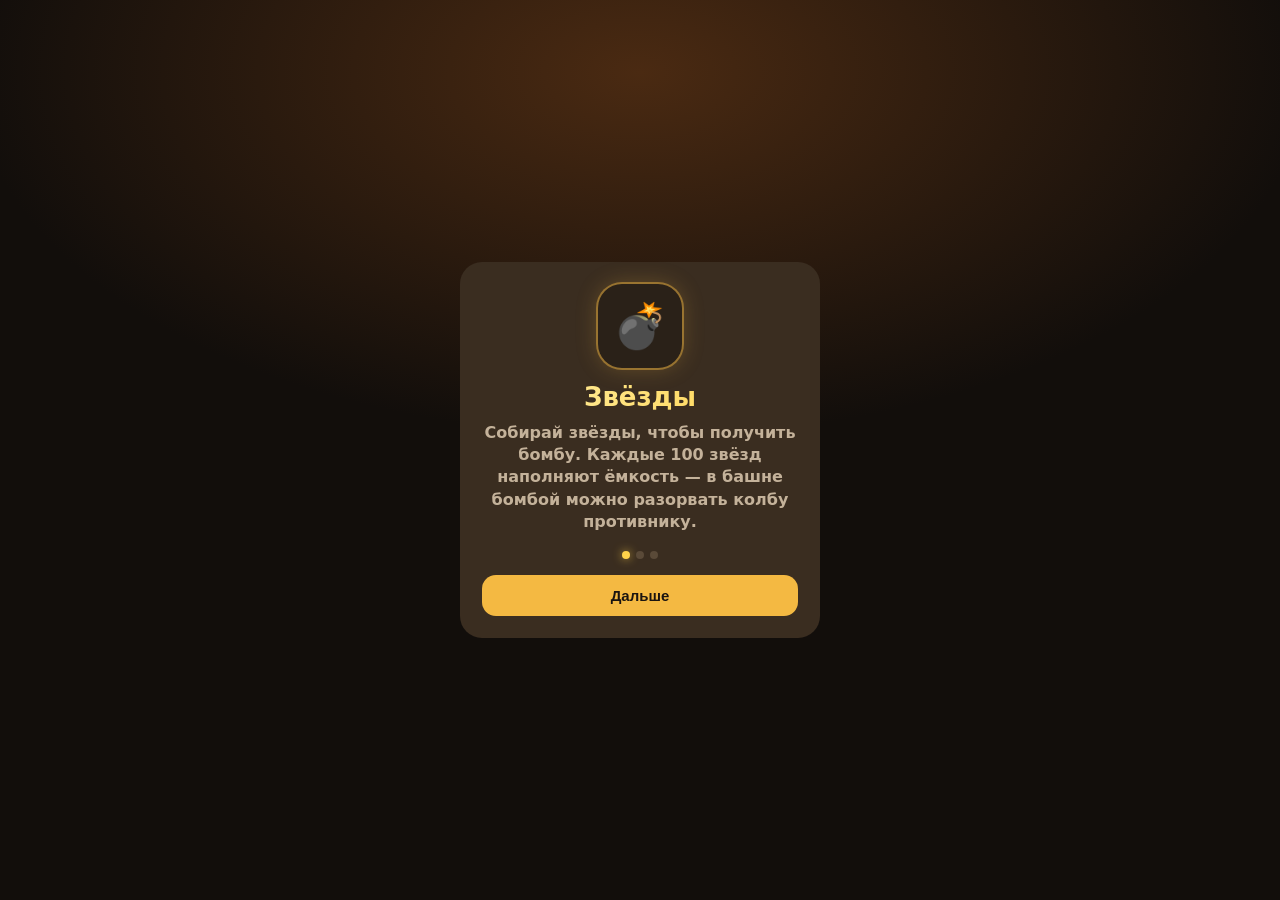
==== 01-sort/index.html @ 25d32cc3 "Spin tasty weekly jackpots on the tower chest. Co-authored-by: Cursor <cursoragent@cursor.com>" ====
<!doctype html>
<html lang="ru">
  <head>
    <meta charset="utf-8" />
    <meta name="viewport" content="width=device-width, initial-scale=1, viewport-fit=cover" />
    <title>Банки</title>
    <meta name="theme-color" content="#120e0b" />
    <meta name="apple-mobile-web-app-capable" content="yes" />
    <link rel="manifest" href="manifest.json" />
    <link rel="icon" href="icon.svg" type="image/svg+xml" />
    <link rel="apple-touch-icon" href="icon-192.png" />
    <link rel="stylesheet" href="style.css?v=64" />
  </head>
  <body class="screen">
    <div class="scene" id="scene" aria-hidden="true">
      <div class="scene-wash"></div>
      <div class="scene-tint"></div>
      <div class="scene-glow" id="scene-glow"></div>
      <div class="scene-caustic"></div>
      <div class="scene-motes" id="motes"></div>
      <div class="scene-shelf"></div>
      <div class="scene-vignette"></div>
    </div>
    <div class="wrap">
      <div class="hud">
        <button class="tower-back" id="tower-back" type="button" aria-label="Назад">
          <svg viewBox="0 0 48 48" aria-hidden="true">
            <path fill="none" stroke="currentColor" stroke-width="3.6" stroke-linecap="round" stroke-linejoin="round" d="M16 16h14a9 9 0 1 1 0 18H20"/>
            <path fill="currentColor" d="M18 9.2 8 16.4 18 23.6z"/>
          </svg>
        </button>
        <button class="burger" id="btn-burger" type="button" aria-label="Меню" aria-expanded="false">
          <span></span><span></span><span></span>
        </button>
        <div class="hud-stats">
          <div class="chip star-bomb" id="chip-bomb" title="Звёзды наполняют бомбу. 100 ★ = 💣">
            <span>💣 <span id="hud-bombs">0</span></span>
            <small>★ <span id="hud-stars">0/100</span></small>
          </div>
          <div class="chip fire" id="chip-fire" title="Заходи каждый день. Огонёк умножает выигрыш">🔥 <span id="hud-streak">0</span><em id="hud-fire-x2" hidden>×2</em></div>
          <div class="chip coin-chip"><img class="coin" src="coin.svg?v=49" alt="" /><span id="hud-coins">0</span></div>
          <div class="chip hint-chip" id="chip-hints">💡 <span id="hud-hints">0</span></div>
          <button class="chip league" id="chip-league" type="button" title="Башня" hidden>
            #<span id="hud-place">—</span>
          </button>
        </div>
        <div class="level" id="level">1</div>
      </div>
      <div class="fly" id="menu-fly" hidden>
        <button type="button" id="fly-menu">На главный</button>
        <button type="button" id="fly-settings">Настройки</button>
        <button type="button" id="fly-shop">Премиум</button>
        <button type="button" id="fly-skins">Скины</button>
      </div>
      <div class="mission">
        <div class="track-row">
          <div class="track">
            <i id="track-fill"></i>
            <div class="track-ticks" aria-hidden="true">
              <span></span><span></span><span></span><span></span><span></span>
              <span></span><span></span><span></span><span></span><span></span>
            </div>
          </div>
          <div class="track-chest" id="track-chest" aria-hidden="true"><img class="chest-pic" src="chest.svg?v=49" alt="" /></div>
        </div>
        <div class="track-label" id="track-label">0 / 100</div>
        <div class="chapter" id="chapter" hidden></div>
        <div class="goal" id="goal" hidden></div>
        <div class="duel" id="duel" hidden>
          <div class="duel-side you">
            <span class="face" id="duel-you-face">Я</span>
            <span>Ты</span>
          </div>
          <div class="duel-mid">
            <b>VS</b>
            <small id="duel-floor">этаж</small>
          </div>
          <div class="duel-side them">
            <span class="face" id="duel-them-face">?</span>
            <b id="duel-name">Соперник</b>
            <small id="duel-meta"></small>
          </div>
        </div>
        <div class="hunt" id="hunt"></div>
        <div class="hinder" id="hinder"></div>
      </div>
      <div class="play-row">
        <div class="board" id="board"></div>
      </div>
      <div class="fx" id="fx"></div>
      <div class="bar">
        <button class="act" id="undo" type="button">Отмена</button>
        <button class="act" id="hint" type="button">Подсказка</button>
        <button class="act" id="restart" type="button">Заново</button>
      </div>
      <button class="skin-btn" id="skin" type="button">Скин банки</button>
      <a class="more" id="more" href="../index.html">Ещё игры — пилот студии</a>
    </div>
    <div class="overlay screen" id="intro-overlay">
      <div class="card intro-card">
        <div class="intro-ico pop" id="intro-ico" aria-hidden="true">💣</div>
        <h2 class="intro-title" id="intro-title">Звёзды</h2>
        <p class="intro-text" id="intro-text">Собирай звёзды, чтобы получить бомбу.</p>
        <div class="intro-dots" id="intro-dots"></div>
        <button class="act primary intro-next" id="intro-next" type="button">Дальше</button>
      </div>
    </div>
    <div class="overlay show home screen" id="boot">
      <div class="home-screen">
        <div class="home-art" aria-hidden="true">
          <span class="home-stream"></span>
          <span class="home-jar j1"><i></i><i></i><i></i><i></i></span>
          <span class="home-jar j2"><i></i><i></i><i></i></span>
          <span class="home-jar j3"><i></i><i></i><i></i><i></i></span>
        </div>
        <h1 class="home-title">Банки</h1>
        <p class="home-tag">Перелей цвет. Не оставь себя без хода.</p>
        <button class="home-tile play" id="boot-play" type="button">
          <b>Играть</b>
          <span class="play-level" id="home-play-level">ур. 1</span>
        </button>
        <button class="home-tile tower locked" id="boot-tower" type="button">
          <span class="tower-face">
            <span class="tower-main">
              <span class="tower-copy">
                <b class="tower-name">Башня</b>
                <small class="tower-call" id="home-tower-meta">Попробуй удержать первое место</small>
              </span>
              <span class="home-tower-stage">
                <span class="home-tower-prize">
                  <span class="tower-chest" aria-hidden="true"><img class="chest-pic" src="chest.svg?v=49" alt="" /></span>
                  <em class="tower-clock-hot" id="home-tower-clock">до приза</em>
                </span>
              </span>
            </span>
            <span class="tower-lock-layer" aria-hidden="true">
              <span class="tower-lock" id="home-tower-lock">🔒</span>
            </span>
          </span>
          <img class="coin-heap-pic" src="coins-heap.svg?v=49" alt="" />
        </button>
        <div class="home-row">
          <button class="home-mini premium" id="boot-shop" type="button">
            <b>Наборы</b>
            <small>Монеты и бомбы</small>
          </button>
          <button class="home-gear" id="boot-settings" type="button" aria-label="Настройки">
            <svg viewBox="0 0 48 48" aria-hidden="true">
              <path fill="currentColor" d="M19 4h10l1.6 6.2a14 14 0 0 1 4.6 2.6L41 10l5 8-5.2 3.4a14 14 0 0 1 0 5.2L46 30l-5 8-5.8-2.8a14 14 0 0 1-4.6 2.6L29 44H19l-1.6-6.2a14 14 0 0 1-4.6-2.6L7 38l-5-8 5.2-3.4a14 14 0 0 1 0-5.2L2 18l5-8 5.8 2.8a14 14 0 0 1 4.6-2.6zm5 12a8 8 0 1 0 0 16 8 8 0 0 0 0-16z"/>
            </svg>
          </button>
        </div>
      </div>
    </div>
    <div class="overlay" id="settings-overlay">
      <div class="card league-card">
        <h2>Настройки</h2>
        <p class="league-lead" id="set-lead">Как тебе удобнее играть.</p>
        <div class="set-list">
          <button class="set-row" id="set-sound" type="button">
            <span>
              <b>Звук</b>
              <small>Капли и победа</small>
            </span>
            <em id="set-sound-val">Вкл</em>
          </button>
          <button class="set-row" id="set-vibe" type="button">
            <span>
              <b>Вибрация</b>
              <small>Отдача в руке</small>
            </span>
            <em id="set-vibe-val">Вкл</em>
          </button>
          <button class="set-row" id="set-juice" type="button">
            <span>
              <b>Эффекты</b>
              <small>Брызги и вспышки. Выключи, если тормозит</small>
            </span>
            <em id="set-juice-val">Вкл</em>
          </button>
          <button class="set-row" id="set-hint" type="button">
            <span>
              <b>Подсказка на старте</b>
              <small>Первая банка чуть подпрыгнет</small>
            </span>
            <em id="set-hint-val">Вкл</em>
          </button>
          <button class="set-row" id="set-skin" type="button">
            <span>
              <b>Скин банок</b>
              <small id="set-skin-name">Стекло</small>
            </span>
            <em>Каталог</em>
          </button>
          <button class="set-row danger" id="set-reset" type="button">
            <span>
              <b>Сбросить прогресс</b>
              <small>Уровни, монеты, скины — сначала</small>
            </span>
            <em id="set-reset-val">Стереть</em>
          </button>
        </div>
        <div class="card-actions">
          <button class="act primary" id="set-play" type="button">Играть</button>
          <button class="act ghost" id="set-close" type="button">К игре</button>
        </div>
      </div>
    </div>
    <div class="overlay" id="overlay">
      <div class="win-fx" id="win-fx" aria-hidden="true"></div>
      <div class="card">
        <h2 id="win-title">Собрал</h2>
        <div class="win-stars" id="win-stars">
          <span>★</span><span>★</span><span>★</span>
        </div>
        <p id="win-text">Дальше больше цветов и длиннее ходы.</p>
        <div class="win-cash" id="win-cash">
          <img class="coin" src="coin.svg?v=49" alt="" />
          <b id="win-cash-num">0</b>
        </div>
        <p class="reward" id="win-reward" hidden></p>
        <div class="card-actions">
          <button class="act primary" id="next" type="button">Дальше</button>
          <button class="act" id="win-double" type="button">Ролик — удвоить</button>
          <button class="act" id="win-share" type="button">Показать</button>
        </div>
      </div>
    </div>
    <div class="overlay" id="fail-overlay">
      <div class="card fail-card">
        <h2 id="fail-title">Почти</h2>
        <p id="fail-text">Сам долил до тупика. Ещё ход — и собрал бы.</p>
        <p class="fail-risk" id="fail-risk"></p>
        <div class="card-actions">
          <button class="act primary" id="fail-undo" type="button">Отменить ход</button>
          <button class="act" id="fail-jar" type="button">Ещё банка</button>
          <button class="act" id="fail-keep" type="button">Заново, серия жива</button>
          <button class="act ghost" id="fail-give" type="button">Сдаться — серия сгорит</button>
        </div>
      </div>
    </div>
    <div class="overlay" id="lock-overlay">
      <div class="card">
        <h2 id="lock-title">Закрытая банка</h2>
        <p id="lock-text">Пустое место. Откроешь — будет куда лить, когда тесно.</p>
        <div class="card-actions">
          <button class="act primary with-coin" id="lock-coins" type="button">Открыть</button>
          <button class="act" id="lock-charge" type="button">Своя колба</button>
          <button class="act" id="lock-ad" type="button">Ролик — открыть</button>
          <button class="act ghost" id="lock-close" type="button">Пока нет</button>
        </div>
      </div>
    </div>
    <div class="pass-toast" id="pass-toast" aria-live="polite"></div>
    <div class="overlay" id="league-overlay">
      <div class="card league-card">
        <h2>Лига недели</h2>
        <p class="league-lead" id="league-lead">Одни и те же соперники до понедельника. Не онлайн-чат.</p>
        <div class="league-list" id="league-list"></div>
        <div class="card-actions">
          <button class="act primary" id="league-tower" type="button">Башня</button>
          <button class="act" id="league-shop" type="button">Магазин монет</button>
          <button class="act" id="league-race" type="button">Забег</button>
          <button class="act" id="league-close" type="button">Закрыть</button>
        </div>
      </div>
    </div>
    <div class="overlay screen" id="map-overlay">
      <div class="map-panel">
        <p class="map-lead" id="map-lead">Собирай монеты и звёзды для главного сундука в башне тут</p>
        <div class="map-grid" id="map-grid"></div>
        <button class="act primary map-start" id="map-continue" type="button">Начать</button>
      </div>
    </div>
    <div class="overlay screen" id="pass-overlay">
      <div class="card lock-gate">
        <div class="lock-gate-ico" aria-hidden="true">🔒</div>
        <h2 class="lock-gate-title">Башня на замке</h2>
        <p class="lock-gate-call">Сундук недели только для тех, кто накопил на вход</p>
        <div class="lock-gate-wallet">
          <span>В кошельке</span>
          <b id="pass-have"></b>
        </div>
        <p class="lock-gate-need">Вход — 1000 монет</p>
        <p class="lock-gate-miss" id="pass-miss">Не хватает монет</p>
        <div class="card-actions lock-gate-actions">
          <button class="act primary with-coin" id="pass-buy" type="button" hidden>Купить пропуск</button>
          <button class="act" id="pass-shop" type="button" hidden>В магазин</button>
          <button class="act ghost lock-gate-back" id="pass-back" type="button">Назад</button>
        </div>
      </div>
    </div>
    <div class="overlay screen" id="tower-overlay">
      <div class="tower-stage">
        <div class="tower-prize">
          <span class="tower-chest" aria-hidden="true"><img class="chest-pic big" src="chest.svg?v=49" alt="" /></span>
          <p class="prize-kicker">В сундуке недели</p>
          <div class="prize-reel" id="prize-reel">
            <div class="prize-slide" id="prize-slide"></div>
          </div>
          <em id="tower-clock">3д</em>
        </div>
        <div class="tower-podium" id="tower-podium"></div>
        <p class="tower-score" id="tower-score">Твои очки: 0</p>
        <div class="league-list" id="tower-list"></div>
        <div class="tower-bar">
          <button class="act primary" id="tower-play" type="button">Играть</button>
        </div>
      </div>
    </div>
    <div class="tower-hit-fx" id="tower-hit-fx" aria-hidden="true"></div>
    <div class="tower-tip" id="tower-tip">
      <div class="tower-tip-catch"></div>
      <div class="tower-tip-spot" id="tower-tip-spot"></div>
      <div class="tower-tip-arrow up" id="tower-tip-arrow"></div>
      <div class="tower-tip-card" id="tower-tip-card">
        <p id="tower-tip-text"></p>
        <button class="act primary" id="tower-tip-next" type="button">Дальше</button>
      </div>
    </div>
    <div class="overlay" id="shop-overlay">
      <div class="card league-card">
        <h2>Магазин монет</h2>
        <p class="league-lead" id="shop-lead">Трать на колбы и на помеху другим. Ролик — только если сам включил.</p>
        <div class="shop-list">
          <div class="shop-row pack-jump">
            <div>
              <b>Наборы за гривны</b>
              <span>Монеты, бомбы и жирный огонёк</span>
            </div>
            <button class="act primary" id="shop-packs" type="button">Витрина</button>
          </div>
          <div class="shop-row">
            <div>
              <b>Скины банок</b>
              <span>20 видов. Премиум — за монеты</span>
            </div>
            <button class="act" id="shop-skins" type="button">Каталог</button>
          </div>
          <div class="shop-row">
            <div>
              <b>Запасная колба</b>
              <span>Откроет закрытую банку без цены уровня</span>
            </div>
            <button class="act with-coin" id="shop-flask" type="button"></button>
          </div>
          <div class="shop-row">
            <div>
              <b>Печать на колбу</b>
              <span>Обычные монеты. Остановит рост очков</span>
            </div>
            <button class="act with-coin" id="shop-seal" type="button"></button>
          </div>
          <div class="shop-row">
            <div>
              <b>Пачка отмен</b>
              <span>Две отмены в карман</span>
            </div>
            <button class="act with-coin" id="shop-undo" type="button"></button>
          </div>
          <div class="shop-row">
            <div>
              <b>Ролик — монеты</b>
              <span class="with-coin" id="shop-ad-meta"></span>
            </div>
            <button class="act" id="shop-ad" type="button">Смотреть</button>
          </div>
        </div>
        <div class="card-actions">
          <button class="act ghost" id="shop-close" type="button">Закрыть</button>
        </div>
      </div>
    </div>
    <button class="pack-ad" id="pack-ad" type="button" aria-label="Наборы">
      <span class="pack-ad-shine"></span>
      <span class="pack-ad-ico" id="pack-ad-ico" aria-hidden="true">💰</span>
      <em id="pack-ad-price">200₴</em>
    </button>
    <button class="pack-ad tower-ad" id="tower-ad" type="button" aria-label="Башня">
      <span class="pack-ad-shine"></span>
      <span class="pack-ad-ico" aria-hidden="true">🏆</span>
      <em>Башня</em>
    </button>
    <div class="overlay" id="pack-overlay">
      <div class="pack-shop">
        <div class="pack-banner" aria-hidden="true">Наборы</div>
        <div class="pack-grid" id="pack-grid"></div>
        <button class="act ghost" id="pack-close" type="button">Назад</button>
      </div>
    </div>
    <div class="overlay" id="skins-overlay">
      <div class="card league-card skins-card">
        <h2>Скины</h2>
        <p class="league-lead" id="skins-lead">Восемь простых из сундуков. Двенадцать премиум — за монеты.</p>
        <div class="skin-grid" id="skin-grid"></div>
        <div class="card-actions">
          <button class="act ghost" id="skins-close" type="button">Закрыть</button>
        </div>
      </div>
    </div>
    <div class="overlay" id="chest-overlay">
      <div class="chest-fx" id="chest-fx" aria-hidden="true"></div>
      <div class="card chest-card">
        <div class="chest" id="chest-box"><img class="chest-pic big" src="chest.svg?v=49" alt="" /></div>
        <h2>Сундук главы</h2>
        <p id="chest-lead">За десять уровней. Вот что внутри.</p>
        <div class="chest-prize" id="chest-prize">
          <strong id="chest-prize-num">+7</strong>
          <span id="chest-prize-word">подсказок</span>
          <div class="chest-bulbs" id="chest-bulbs"></div>
        </div>
        <div class="loot" id="chest-loot"></div>
        <button class="act primary chest-claim" id="chest-ok" type="button">Забрать</button>
      </div>
    </div>
    <script src="levels.js"></script>
    <script src="pars.js"></script>
    <script src="game.js?v=64"></script>
  </body>
</html>
---- 01-sort/style.css ----
:root {
  --bg: #120e0b;
  --paper: #2a2118;
  --ink: #f6efe4;
  --muted: #c4b29a;
  --accent: #f4b942;
  --glass: rgba(255, 248, 235, 0.12);
  --scene: #c4843a;
  --pour: #f4b942;
}

* {
  box-sizing: border-box;
  -webkit-tap-highlight-color: transparent;
}

html,
body {
  margin: 0;
  min-height: 100%;
  background: var(--bg);
  color: var(--ink);
  font-family: "Segoe UI", system-ui, sans-serif;
}

body {
  display: flex;
  justify-content: center;
  overflow-x: hidden;
}

.scene {
  position: fixed;
  inset: 0;
  z-index: 0;
  pointer-events: none;
  overflow: hidden;
}

.scene-wash {
  position: absolute;
  inset: 0;
  background:
    radial-gradient(100vw 72vh at 50% -12%, #4a2e16 0%, transparent 58%),
    linear-gradient(180deg, #2a1c12 0%, #16100c 38%, #0c0908 100%);
}

.scene-tint {
  position: absolute;
  inset: 0;
  background:
    radial-gradient(80vw 60vh at 50% 8%, var(--scene) 0%, transparent 62%),
    radial-gradient(46vw 34vh at 88% 22%, var(--pour) 0%, transparent 70%);
  opacity: 0.28;
}

.scene-glow {
  position: absolute;
  inset: -10%;
  background: radial-gradient(circle at 50% 42%, var(--pour), transparent 48%);
  opacity: 0.16;
  transition: opacity 0.35s ease, background 0.4s ease;
}

.scene-glow.pulse {
  opacity: 0.7;
  animation: glowKick 0.55s ease;
}

.scene-caustic {
  position: absolute;
  inset: 42% 0 0;
  background:
    radial-gradient(18% 10% at 22% 30%, rgba(255, 220, 160, 0.14), transparent 70%),
    radial-gradient(16% 9% at 58% 44%, rgba(255, 200, 120, 0.1), transparent 70%),
    radial-gradient(20% 11% at 80% 22%, rgba(255, 236, 200, 0.09), transparent 72%);
  opacity: 0.45;
}

.scene-motes {
  position: absolute;
  inset: 0;
}

.mote {
  position: absolute;
  bottom: -8%;
  width: 5px;
  height: 5px;
  border-radius: 50%;
  background: rgba(255, 232, 190, 0.55);
  animation: moteRise linear infinite;
}

.scene-shelf {
  position: absolute;
  left: -8%;
  right: -8%;
  bottom: -2%;
  height: 28vh;
  background:
    linear-gradient(180deg, transparent 0%, rgba(18, 12, 8, 0.15) 18%, #2a1c12 42%, #140e0a 100%);
  box-shadow: inset 0 18px 40px rgba(255, 190, 110, 0.06);
}

.scene-shelf::before {
  content: "";
  position: absolute;
  left: 8%;
  right: 8%;
  top: 22%;
  height: 14px;
  border-radius: 40%;
  background: radial-gradient(ellipse, rgba(0, 0, 0, 0.35), transparent 70%);
}

.scene-vignette {
  position: absolute;
  inset: 0;
  background: radial-gradient(circle at 50% 40%, transparent 42%, rgba(6, 4, 3, 0.55) 100%);
}

body.skin-night .scene-tint {
  opacity: 0.36;
}

body.skin-gold .scene-glow {
  opacity: 0.34;
}

body.skin-mint .scene-tint {
  opacity: 0.32;
}

body.skin-ocean .scene-tint {
  opacity: 0.34;
}

body.skin-void .scene-tint {
  opacity: 0.22;
}

body.skin-lava .scene-glow {
  opacity: 0.3;
}

body.tension .scene-glow {
  opacity: 0.42;
}

body.ember .scene-glow {
  opacity: 0.28;
}

body.ember .chip.fire {
  box-shadow: 0 0 16px rgba(255, 120, 50, 0.45);
}

body.dim .scene-wash {
  opacity: 0.72;
}

body.celebrate .scene-glow {
  opacity: 0.85;
}

.wrap {
  width: min(540px, 100%);
  min-height: 100dvh;
  padding: 8px 10px 18px;
  display: flex;
  flex-direction: column;
  position: relative;
  z-index: 2;
}

.hud {
  display: flex;
  align-items: center;
  flex-wrap: nowrap;
  gap: 6px;
  margin-bottom: 8px;
}

.hud-stats {
  display: flex;
  flex: 1;
  min-width: 0;
  gap: 4px;
}

.tower-back {
  display: none;
  flex: 0 0 36px;
  width: 36px;
  height: 36px;
  border: 0;
  border-radius: 12px;
  background: var(--paper);
  color: var(--ink);
  align-items: center;
  justify-content: center;
  padding: 0;
  cursor: pointer;
}

.tower-back svg {
  width: 22px;
  height: 22px;
}

.tower-back:active {
  transform: scale(0.92);
}

.burger {
  display: none;
  flex: 0 0 36px;
  width: 36px;
  height: 36px;
  border: 0;
  border-radius: 12px;
  background: var(--paper);
  flex-direction: column;
  justify-content: center;
  align-items: center;
  gap: 5px;
  padding: 0;
  cursor: pointer;
}

body.home-open .burger {
  display: flex;
}

.burger span {
  display: block;
  width: 16px;
  height: 2px;
  border-radius: 99px;
  background: var(--ink);
  transition: transform 0.2s ease, opacity 0.2s ease;
}

.burger.open span:nth-child(1) {
  transform: translateY(7px) rotate(45deg);
}

.burger.open span:nth-child(2) {
  opacity: 0;
}

.burger.open span:nth-child(3) {
  transform: translateY(-7px) rotate(-45deg);
}

.fly {
  position: absolute;
  top: 48px;
  left: 10px;
  z-index: 8;
  min-width: 168px;
  background: #2f261c;
  border-radius: 14px;
  padding: 6px;
  box-shadow: 0 16px 32px rgba(0, 0, 0, 0.4);
  display: flex;
  flex-direction: column;
  gap: 4px;
  animation: flyIn 0.18s ease;
}

.fly[hidden] {
  display: none;
}

.fly button {
  border: 0;
  border-radius: 10px;
  background: transparent;
  color: var(--ink);
  font: inherit;
  font-weight: 700;
  text-align: left;
  padding: 10px 12px;
  cursor: pointer;
}

.fly button:active {
  background: var(--glass);
}

@keyframes flyIn {
  from {
    opacity: 0;
    transform: translateY(-6px) scale(0.96);
  }
  to {
    opacity: 1;
    transform: none;
  }
}

.chip {
  flex: 1 1 0;
  background: var(--paper);
  border-radius: 10px;
  padding: 6px 4px;
  font-weight: 700;
  font-size: 12px;
  text-align: center;
  border: 0;
  color: inherit;
  font-family: inherit;
}

.chip.catch {
  animation: starOn 0.28s ease;
  box-shadow: 0 0 14px rgba(255, 210, 74, 0.55);
}

.chip.coin-chip {
  display: flex;
  align-items: center;
  justify-content: center;
  gap: 5px;
  overflow: visible;
  min-width: 52px;
}

.coin {
  position: relative;
  display: inline-block;
  width: 20px;
  height: 20px;
  flex: 0 0 20px;
  vertical-align: -4px;
  object-fit: contain;
}

.chip .coin {
  width: 22px;
  height: 22px;
  flex-basis: 22px;
  animation: coinShine 2.2s ease-in-out infinite;
}

body.quiet .chip .coin {
  animation: none;
}

@keyframes coinShine {
  0%,
  100% {
    filter: brightness(1);
    transform: rotate(-8deg) scale(1);
  }
  50% {
    filter: brightness(1.18);
    transform: rotate(8deg) scale(1.08);
  }
}

.act .coin,
.lock-tag .coin,
.skin-card small .coin {
  width: 16px;
  height: 16px;
  flex-basis: 16px;
  margin-right: 4px;
}

.act.with-coin,
.lock-tag {
  display: inline-flex;
  align-items: center;
  justify-content: center;
  gap: 4px;
}

button.chip {
  cursor: pointer;
}

button.chip.league {
  color: var(--accent);
}

.chip.star-bomb {
  display: flex;
  flex-direction: column;
  align-items: center;
  justify-content: center;
  gap: 1px;
  padding: 4px 6px;
  line-height: 1.1;
  color: #ff7a4a;
}

.chip.star-bomb small {
  font-size: 10px;
  color: #ffe08a;
  font-weight: 800;
}

.chip.fire {
  color: #ff8a4a;
}

.chip.fire em {
  display: inline;
  margin-left: 2px;
  font-style: normal;
  font-size: 10px;
  font-weight: 900;
  color: #ffe08a;
}

.chip.fire em[hidden] {
  display: none;
}

.chip.fire.hot2 {
  box-shadow: 0 0 12px rgba(255, 120, 50, 0.65);
  animation: packGlow 1.2s ease-in-out infinite;
}

.chip.fire.burned {
  animation: shake 0.4s ease;
  color: #8a6a58;
}

.skin-btn {
  display: none;
}

.jar.hint-from,
.jar.hint-to {
  box-shadow:
    inset 0 0 0 2px #fff3b0,
    0 0 22px rgba(244, 185, 66, 0.65);
}

.jar.skin-night {
  background:
    linear-gradient(180deg, rgba(180, 210, 255, 0.2), transparent 30%),
    rgba(20, 28, 48, 0.45);
  box-shadow:
    inset 0 0 0 2px rgba(140, 180, 255, 0.45),
    0 10px 18px rgba(0, 0, 0, 0.28);
}

.jar.skin-gold {
  box-shadow:
    inset 0 0 0 2px #f4d06a,
    0 10px 18px rgba(180, 120, 20, 0.35);
}

.jar.skin-mint {
  background:
    linear-gradient(180deg, rgba(180, 255, 220, 0.2), transparent 30%),
    rgba(30, 50, 42, 0.4);
  box-shadow:
    inset 0 0 0 2px rgba(110, 220, 170, 0.5),
    0 10px 18px rgba(0, 0, 0, 0.28);
}

.jar.skin-rose {
  background:
    linear-gradient(180deg, rgba(255, 200, 220, 0.22), transparent 30%),
    rgba(52, 28, 36, 0.42);
  box-shadow:
    inset 0 0 0 2px rgba(255, 150, 180, 0.5),
    0 10px 18px rgba(0, 0, 0, 0.28);
}

.jar.skin-sand {
  background:
    linear-gradient(180deg, rgba(255, 220, 170, 0.28), transparent 32%),
    rgba(62, 44, 24, 0.45);
  box-shadow:
    inset 0 0 0 2px rgba(232, 186, 120, 0.55),
    0 10px 18px rgba(0, 0, 0, 0.28);
}

.jar.skin-ice {
  background:
    linear-gradient(180deg, rgba(200, 245, 255, 0.3), transparent 32%),
    rgba(28, 48, 62, 0.48);
  box-shadow:
    inset 0 0 0 2px rgba(140, 220, 255, 0.55),
    0 10px 18px rgba(0, 0, 0, 0.28);
}

.jar.skin-smoke {
  background:
    linear-gradient(180deg, rgba(220, 220, 230, 0.2), transparent 30%),
    rgba(40, 42, 48, 0.5);
  box-shadow:
    inset 0 0 0 2px rgba(170, 176, 190, 0.45),
    0 10px 18px rgba(0, 0, 0, 0.3);
}

.jar.skin-foam {
  background:
    linear-gradient(180deg, rgba(255, 255, 255, 0.35), transparent 34%),
    rgba(48, 56, 62, 0.4);
  box-shadow:
    inset 0 0 0 2px rgba(230, 240, 255, 0.55),
    0 10px 18px rgba(0, 0, 0, 0.25);
}

.jar.skin-ribbed {
  background:
    repeating-linear-gradient(180deg, rgba(255, 236, 200, 0.18) 0 6px, transparent 6px 12px),
    rgba(42, 32, 22, 0.5);
  box-shadow:
    inset 0 0 0 2px rgba(232, 186, 120, 0.6),
    0 10px 18px rgba(0, 0, 0, 0.28);
}

.jar.skin-vase {
  border-radius: 18px 18px 36px 36px;
  background:
    linear-gradient(180deg, rgba(255, 220, 180, 0.22), transparent 40%),
    rgba(62, 36, 28, 0.5);
  box-shadow:
    inset 0 0 0 2px rgba(210, 140, 90, 0.55),
    0 12px 20px rgba(0, 0, 0, 0.3);
}

.jar.skin-mug {
  border-radius: 10px 22px 22px 14px;
  box-shadow:
    inset 0 0 0 2px rgba(255, 200, 140, 0.5),
    8px 8px 0 -6px rgba(255, 200, 140, 0.45),
    0 10px 18px rgba(0, 0, 0, 0.28);
}

.jar.skin-wide,
body.stage2 .jar {
  width: 70px;
  height: 198px;
  border-radius: 14px 14px 32px 32px;
}

.jar.skin-honey {
  background:
    linear-gradient(180deg, rgba(255, 200, 90, 0.28), transparent 30%),
    rgba(72, 42, 12, 0.48);
  box-shadow:
    inset 0 0 0 2px #e8a030,
    0 10px 18px rgba(160, 90, 10, 0.35);
}

.jar.skin-ocean {
  background:
    linear-gradient(180deg, rgba(80, 200, 255, 0.28), transparent 30%),
    rgba(12, 36, 64, 0.55);
  box-shadow:
    inset 0 0 0 2px rgba(70, 180, 255, 0.6),
    0 10px 18px rgba(0, 20, 50, 0.4);
}

.jar.skin-ember {
  background:
    linear-gradient(180deg, rgba(255, 120, 60, 0.22), transparent 30%),
    rgba(36, 18, 12, 0.55);
  box-shadow:
    inset 0 0 0 2px rgba(255, 110, 50, 0.55),
    0 10px 18px rgba(80, 20, 0, 0.4);
}

.jar.skin-lava {
  background:
    linear-gradient(180deg, rgba(255, 80, 40, 0.35), rgba(40, 10, 8, 0.2) 40%, rgba(20, 8, 6, 0.55));
  box-shadow:
    inset 0 0 0 2px #ff6a3a,
    0 0 16px rgba(255, 80, 30, 0.35);
}

.jar.skin-neon {
  background:
    linear-gradient(180deg, rgba(0, 255, 180, 0.22), transparent 28%),
    rgba(10, 18, 28, 0.6);
  box-shadow:
    inset 0 0 0 2px #3cffc8,
    0 0 14px rgba(60, 255, 200, 0.35);
}

.jar.skin-crystal {
  background:
    linear-gradient(180deg, rgba(255, 255, 255, 0.4), rgba(180, 220, 255, 0.12) 40%, rgba(40, 50, 80, 0.45));
  box-shadow:
    inset 0 0 0 2px rgba(210, 240, 255, 0.7),
    0 10px 18px rgba(80, 120, 180, 0.3);
}

.jar.skin-ink {
  background:
    linear-gradient(180deg, rgba(80, 60, 40, 0.2), transparent 24%),
    rgba(8, 8, 10, 0.72);
  box-shadow:
    inset 0 0 0 2px #d4a24a,
    0 10px 18px rgba(0, 0, 0, 0.45);
}

.jar.skin-aurora {
  background:
    linear-gradient(180deg, rgba(120, 255, 180, 0.28), rgba(180, 120, 255, 0.18) 50%, rgba(20, 24, 48, 0.5));
  box-shadow:
    inset 0 0 0 2px #9bffe0,
    0 0 16px rgba(140, 120, 255, 0.3);
}

.jar.skin-royal {
  background:
    linear-gradient(180deg, rgba(255, 220, 140, 0.28), transparent 28%),
    rgba(36, 18, 64, 0.6);
  box-shadow:
    inset 0 0 0 2px #f4d06a,
    0 0 16px rgba(160, 90, 255, 0.28);
}

.jar.skin-void {
  background:
    linear-gradient(180deg, rgba(80, 40, 120, 0.2), transparent 24%),
    rgba(6, 4, 12, 0.8);
  box-shadow:
    inset 0 0 0 2px #6a4cff,
    0 10px 18px rgba(0, 0, 0, 0.5);
}

.jar.skin-myth {
  background:
    linear-gradient(180deg, rgba(255, 210, 90, 0.32), rgba(180, 80, 255, 0.16) 45%, rgba(28, 12, 40, 0.55));
  box-shadow:
    inset 0 0 0 2px #ffe08a,
    0 0 18px rgba(255, 180, 60, 0.4);
}

#skins-overlay {
  z-index: 82;
}

.skins-card {
  width: min(420px, 100%);
}

.skin-grid {
  display: grid;
  grid-template-columns: repeat(4, 1fr);
  gap: 8px;
  max-height: 48vh;
  overflow: auto;
  margin: 0 0 14px;
}

.skin-card {
  display: flex;
  flex-direction: column;
  align-items: center;
  gap: 4px;
  width: auto !important;
  border: 0;
  padding: 8px 4px 6px;
  border-radius: 12px;
  background: #2a2118;
  color: inherit;
  cursor: pointer;
  font: inherit;
  animation: jarIn 0.28s both;
}

.skin-card b {
  font-size: 11px;
  line-height: 1.1;
}

.skin-card small {
  font-size: 10px;
  font-weight: 800;
  color: var(--muted);
  display: inline-flex;
  align-items: center;
  justify-content: center;
  gap: 4px;
}

.skin-card.premium small {
  color: var(--accent);
}

.skin-card.locked {
  opacity: 0.55;
}

.skin-card.on {
  box-shadow: inset 0 0 0 1px var(--accent);
  transform: translateY(-2px);
}

.skin-mini.jar {
  width: 28px;
  height: 52px;
  padding: 5px 4px 4px;
  gap: 2px;
  animation: none;
  pointer-events: none;
}

.skin-mini .layer {
  height: 10px;
  border-radius: 3px;
}

.loot {
  display: flex;
  flex-direction: column;
  gap: 8px;
  margin: 12px 0 16px;
}

.loot b {
  display: block;
  background: #2a2118;
  border-radius: 12px;
  padding: 10px;
  animation: jarIn 0.35s both;
}

.chest {
  font-size: 48px;
  line-height: 1;
  animation: wonPop 0.6s ease;
}

.chest-pic {
  display: block;
  width: 100%;
  height: 100%;
  object-fit: contain;
  filter: drop-shadow(0 0 10px rgba(255, 196, 64, 0.85));
}

.chest-pic.big {
  width: 96px;
  height: 96px;
  margin: 0 auto;
  animation: chestCall 1.1s ease-in-out infinite;
}

@keyframes chestCall {
  0%,
  100% {
    transform: translateY(0) scale(1);
    filter: drop-shadow(0 0 10px rgba(255, 196, 64, 0.7));
  }
  50% {
    transform: translateY(-6px) scale(1.08);
    filter: drop-shadow(0 0 22px rgba(255, 220, 90, 1));
  }
}

.mission {
  background: var(--paper);
  border-radius: 14px;
  padding: 8px 10px 8px;
  margin-bottom: 8px;
}

.chapter,
.goal {
  display: none;
}

.track-row {
  display: flex;
  align-items: center;
  gap: 8px;
}

.track {
  position: relative;
  flex: 1;
  height: 12px;
  background: #1a1410;
  border-radius: 99px;
  overflow: hidden;
}

.track i {
  display: block;
  height: 100%;
  width: 0%;
  background: linear-gradient(90deg, #f4b942, #ff7a45);
  border-radius: 99px;
  transition: width 0.45s cubic-bezier(0.2, 1.2, 0.3, 1);
}

.track-ticks {
  position: absolute;
  inset: 0;
  display: flex;
  pointer-events: none;
  z-index: 1;
}

.track-ticks span {
  flex: 1;
  border-right: 1px solid rgba(246, 239, 228, 0.22);
}

.track-ticks span:last-child {
  border-right: 0;
}

.track-chest {
  flex: 0 0 40px;
  width: 40px;
  height: 40px;
  border-radius: 12px;
  display: flex;
  align-items: center;
  justify-content: center;
  background: transparent;
  box-shadow: none;
  animation: chestGlow 1.4s ease-in-out infinite;
}

.track-chest.hot {
  animation-duration: 0.7s;
  box-shadow: 0 0 18px rgba(244, 185, 66, 0.85);
}

@keyframes chestGlow {
  0%,
  100% {
    transform: scale(1);
    filter: brightness(1);
  }
  50% {
    transform: scale(1.12);
    filter: brightness(1.35);
  }
}

body.quiet .prize-call,
body.quiet .prize-emo,
body.quiet .prize-mute,
body.quiet .prize-coin,
body.quiet .prize-chest,
body.quiet .prize-slide.swap,
body.quiet .tower-chest.prize-pop,
body.quiet .tower-top .tower-chest {
  animation: none;
}
body.quiet .tower-name,
body.quiet .tower-call,
body.quiet .tower-clock-hot,
body.quiet .home-stream,
body.quiet .home-jar.j1,
body.quiet .home-jar.j2,
body.quiet .home-jar.j3,
body.quiet .home-gear svg,
body.quiet .coin-heap .coin,
body.quiet .track-chest,
body.quiet .chest-pic.big,
body.quiet .tower-chest,
body.quiet .tower-lock,
body.quiet .lock-gate-ico,
body.quiet .lock-gate-title,
body.quiet .lock-gate-miss {
  animation: none;
}

.track-label {
  margin-top: 4px;
  font-size: 11px;
  color: var(--accent);
  font-weight: 700;
}

.hunt {
  margin-top: 4px;
  font-size: 12px;
  font-weight: 700;
  color: #ffb07a;
  animation: huntIn 0.35s ease;
}

.hunt:empty {
  display: none;
}

.hinder {
  margin-top: 6px;
  font-size: 12px;
  font-weight: 700;
  color: #ff8a6a;
}

.hinder:empty {
  display: none;
}

#intro-overlay {
  z-index: 95;
}

#pass-overlay {
  z-index: 90;
}

#shop-overlay {
  z-index: 59;
}

#tower-overlay {
  z-index: 65;
  padding: 0;
  align-items: stretch;
  justify-content: flex-start;
}

#tower-overlay.show {
  background:
    radial-gradient(90vw 50vh at 50% 0%, #5a2a10 0%, transparent 55%),
    #120e0b;
  padding: calc(58px + env(safe-area-inset-top, 0px)) 0 0;
}

body.tower-open {
  overflow: hidden;
}

body.tower-open .wrap {
  position: fixed;
  top: 0;
  left: 50%;
  transform: translateX(-50%);
  width: min(540px, 100%);
  min-height: 0;
  height: auto;
  z-index: 75;
  visibility: visible;
  pointer-events: none;
  padding-bottom: 0;
}

body.tower-open .hud,
body.tower-open .fly {
  pointer-events: auto;
  z-index: 76;
}

body.map-open .tower-back,
body.tower-open .tower-back,
body:not(.home-open):not(.map-open):not(.tower-open):not(.screen) .tower-back {
  display: flex;
}

body.tower-open .burger,
body.map-open .burger {
  display: none;
}

body.tower-open .mission,
body.tower-open .play-row,
body.tower-open .bar,
body.tower-open .skin-btn,
body.tower-open .more,
body.tower-open .fx,
body.tower-open .level {
  display: none;
}

#tower-overlay .tower-stage {
  flex: 1;
  width: min(540px, 100%);
  min-height: 0;
  height: auto;
  margin: 0 auto;
  padding: 4px 10px 8px;
  display: flex;
  flex-direction: column;
  gap: 6px;
  box-sizing: border-box;
}

.tower-prize {
  flex: 0 0 auto;
  text-align: center;
}

.tower-prize .tower-chest,
.tower-prize .chest-pic.big {
  width: 72px;
  height: 72px;
  margin: 0 auto;
}

.tower-prize .prize-kicker {
  margin: 2px 0 4px;
  font-size: 11px;
  font-weight: 800;
  letter-spacing: 0.12em;
  text-transform: uppercase;
  color: #c4a06a;
}

.prize-reel {
  height: 58px;
  overflow: hidden;
}

.prize-slide {
  display: flex;
  align-items: center;
  justify-content: center;
  gap: 10px;
  min-height: 58px;
  padding: 0 8px;
}

.prize-slide.swap {
  animation: prizeSwap 0.48s cubic-bezier(0.2, 1.45, 0.3, 1);
}

.prize-ico {
  flex: 0 0 44px;
  width: 44px;
  height: 44px;
  display: flex;
  align-items: center;
  justify-content: center;
  border-radius: 14px;
  background: rgba(0, 0, 0, 0.22);
}

.prize-emo,
.prize-mute {
  font-size: 28px;
  line-height: 1;
  animation: packIco 1.2s ease-in-out infinite;
}

.prize-mute {
  font-size: 20px;
  font-weight: 900;
  color: #e85d4c;
  text-decoration: line-through;
  text-decoration-thickness: 3px;
}

.prize-coin,
.prize-chest {
  width: 34px;
  height: 34px;
  animation: packIco 1.2s ease-in-out infinite;
}

.prize-copy {
  min-width: 0;
  text-align: left;
}

.tower-prize .prize-call {
  display: block;
  margin: 0;
  font-size: 16px;
  font-weight: 900;
  letter-spacing: 0.01em;
  color: #fff6c4;
}

.prize-copy small {
  display: block;
  margin-top: 2px;
  font-size: 11px;
  font-weight: 700;
  color: #ffe08a;
  line-height: 1.25;
}

.prize-slide.tone-mute .prize-ico { box-shadow: inset 0 0 0 1px #8ec8e8; }
.prize-slide.tone-bomb .prize-ico { box-shadow: inset 0 0 0 1px #e85d4c; }
.prize-slide.tone-hint .prize-ico { box-shadow: inset 0 0 0 1px #f4b942; }
.prize-slide.tone-gold .prize-ico { box-shadow: inset 0 0 0 1px #ffd24a; background: rgba(244, 185, 66, 0.15); }
.prize-slide.tone-fire .prize-ico { box-shadow: inset 0 0 0 1px #ff9a1a; }
.prize-slide.tone-royal .prize-ico { box-shadow: inset 0 0 0 1px #c084fc; }
.prize-slide.tone-mix .prize-ico { box-shadow: inset 0 0 0 1px #3ecf8e; }

.tower-chest.prize-pop {
  animation: prizeChestPop 0.45s cubic-bezier(0.2, 1.6, 0.3, 1);
}

@keyframes prizeSwap {
  from {
    transform: translateY(16px) scale(0.92);
    opacity: 0;
  }
  to {
    transform: none;
    opacity: 1;
  }
}

@keyframes prizeChestPop {
  0% { transform: scale(1); }
  40% { transform: scale(1.12) rotate(-4deg); }
  100% { transform: none; }
}

.tower-prize #tower-clock {
  display: block;
  margin-top: 2px;
  font-size: 28px;
  font-style: normal;
  font-weight: 900;
  letter-spacing: 0.04em;
  color: #ffe27a;
  text-shadow: 0 0 16px rgba(255, 210, 74, 0.75);
  animation: chestPrizeGlow 1.1s ease-in-out infinite;
}

.tower-podium {
  flex: 0 0 auto;
  display: flex;
  align-items: flex-end;
  justify-content: center;
  gap: 8px;
  min-height: 176px;
  padding: 4px 2px 0;
}

.podium-slot {
  position: relative;
  flex: 1;
  display: flex;
  flex-direction: column;
  align-items: center;
  text-align: center;
  padding: 0;
  background: none;
  animation: podiumIn 0.5s cubic-bezier(0.2, 1.5, 0.3, 1) both;
}

.podium-slot.p1 {
  order: 2;
  z-index: 2;
  transform: translateY(-6px) scale(1.06);
  animation-delay: 80ms;
}

.podium-slot.p2 {
  order: 1;
}

.podium-slot.p3 {
  order: 3;
  animation-delay: 140ms;
}

.podium-slot.you .podium-face {
  box-shadow:
    0 0 0 3px #f4b942,
    0 0 14px rgba(244, 185, 66, 0.55);
}

.podium-slot.pick {
  cursor: pointer;
}

.podium-slot.mark .podium-face {
  box-shadow:
    0 0 0 3px #e85d4c,
    0 0 12px rgba(232, 93, 76, 0.45);
}

.podium-medal {
  width: 34px;
  height: 34px;
  margin-bottom: 2px;
  animation: podiumFloat 2s ease-in-out infinite;
  filter: drop-shadow(0 6px 8px rgba(0, 0, 0, 0.35));
}

.podium-slot.p1 .podium-medal {
  width: 46px;
  height: 46px;
  animation: podiumCrown 1.5s ease-in-out infinite;
  filter: drop-shadow(0 0 10px rgba(255, 210, 74, 0.7));
}

.podium-pic {
  width: 100%;
  height: 100%;
  display: block;
}

.podium-face {
  width: 40px;
  height: 40px;
  border-radius: 50%;
  display: flex;
  align-items: center;
  justify-content: center;
  font-weight: 800;
  font-size: 18px;
  color: #1a1410;
  box-shadow: 0 4px 10px rgba(0, 0, 0, 0.35);
}

.podium-slot.p1 .podium-face {
  width: 52px;
  height: 52px;
  font-size: 24px;
  box-shadow:
    0 0 0 3px #ffd24a,
    0 0 16px rgba(255, 210, 74, 0.55);
  animation: podiumFacePulse 1.6s ease-in-out infinite;
}

.podium-slot.p2 .podium-face {
  box-shadow: 0 0 0 3px #c8c8d4;
}

.podium-slot.p3 .podium-face {
  box-shadow: 0 0 0 3px #d4894a;
}

.podium-slot b {
  max-width: 100%;
  margin-top: 4px;
  font-size: 12px;
  overflow: hidden;
  text-overflow: ellipsis;
  white-space: nowrap;
}

.podium-slot small {
  color: #ffe08a;
  font-weight: 800;
}

.podium-stand {
  position: relative;
  width: 100%;
  margin-top: 6px;
  border-radius: 12px 12px 4px 4px;
  overflow: hidden;
  display: flex;
  align-items: center;
  justify-content: center;
}

.podium-stand::after {
  content: "";
  position: absolute;
  inset: 0;
  background: linear-gradient(115deg, transparent 35%, rgba(255, 255, 255, 0.28) 50%, transparent 65%);
  animation: podiumShine 2.4s linear infinite;
  pointer-events: none;
}

.podium-slot.p1 .podium-stand {
  height: 54px;
  background: linear-gradient(180deg, #ffe27a, #c48418 55%, #7a4e08);
  box-shadow: 0 0 18px rgba(255, 210, 74, 0.4);
}

.podium-slot.p2 .podium-stand {
  height: 40px;
  background: linear-gradient(180deg, #ececf4, #9a9aa8 55%, #5a5a66);
}

.podium-slot.p3 .podium-stand {
  height: 32px;
  background: linear-gradient(180deg, #f0b06a, #b86a32 55%, #6a3414);
}

.podium-slot em {
  position: relative;
  z-index: 1;
  font-size: 22px;
  font-style: normal;
  font-weight: 900;
  line-height: 1;
  color: #1a1410;
}

.podium-slot.p1 em { font-size: 28px; }

.podium-spark {
  display: none;
}

.podium-slot.p1 .podium-spark,
.podium-slot.p1 .podium-spark::before,
.podium-slot.p1 .podium-spark::after {
  display: block;
  position: absolute;
  width: 8px;
  height: 8px;
  background: #fff6c4;
  clip-path: polygon(50% 0, 61% 35%, 100% 50%, 61% 65%, 50% 100%, 39% 65%, 0 50%, 39% 35%);
  pointer-events: none;
}

.podium-slot.p1 .podium-spark {
  top: 6px;
  left: 8%;
  animation: podiumSpark 1.4s ease-in-out infinite;
}

.podium-slot.p1 .podium-spark::before {
  content: "";
  top: 28px;
  left: 64px;
  animation: podiumSpark 1.8s ease-in-out infinite 0.3s;
}

.podium-slot.p1 .podium-spark::after {
  content: "";
  top: -4px;
  left: 70px;
  width: 6px;
  height: 6px;
  animation: podiumSpark 1.2s ease-in-out infinite 0.6s;
}

.podium-slot .hits {
  margin-top: 4px;
}

.podium-slot .hit {
  width: 28px;
  height: 28px;
}

@keyframes podiumIn {
  from {
    transform: translateY(18px) scale(0.9);
    opacity: 0;
  }
  to {
    transform: none;
    opacity: 1;
  }
}

.podium-slot.p1 {
  animation-name: podiumInGold;
}

@keyframes podiumInGold {
  from {
    transform: translateY(22px) scale(0.86);
    opacity: 0;
  }
  to {
    transform: translateY(-6px) scale(1.06);
    opacity: 1;
  }
}

@keyframes podiumFloat {
  0%,
  100% { transform: translateY(0); }
  50% { transform: translateY(-5px); }
}

@keyframes podiumCrown {
  0%,
  100% { transform: translateY(0) rotate(-6deg); }
  50% { transform: translateY(-6px) rotate(6deg); }
}

@keyframes podiumFacePulse {
  0%,
  100% { box-shadow: 0 0 0 3px #ffd24a, 0 0 12px rgba(255, 210, 74, 0.4); }
  50% { box-shadow: 0 0 0 3px #fff6c4, 0 0 22px rgba(255, 210, 74, 0.8); }
}

@keyframes podiumShine {
  from { transform: translateX(-80%); }
  to { transform: translateX(80%); }
}

@keyframes podiumSpark {
  0%,
  100% { transform: scale(0.4) rotate(0deg); opacity: 0.35; }
  50% { transform: scale(1.15) rotate(20deg); opacity: 1; }
}

#tower-overlay .tower-score {
  flex: 0 0 auto;
  margin: 0;
  text-align: center;
  font-size: 13px;
  font-weight: 800;
  color: #ffe08a;
}

#tower-overlay #tower-list {
  flex: 1 1 auto;
  min-height: 0;
  max-height: none;
  margin: 0;
}

.tower-bar {
  flex: 0 0 auto;
}

.tower-bar #tower-play {
  width: 100%;
  height: 42px;
  font-size: 18px;
  font-weight: 900;
  letter-spacing: 0.06em;
  text-transform: uppercase;
}

body.quiet .tower-prize #tower-clock,
body.quiet .podium-slot,
body.quiet .podium-medal,
body.quiet .podium-slot.p1 .podium-face,
body.quiet .podium-stand::after,
body.quiet .podium-spark,
body.quiet .podium-spark::before,
body.quiet .podium-spark::after {
  animation: none;
}

.pass-card {
  text-align: center;
}

.pass-coin {
  display: flex;
  justify-content: center;
  margin: 0 0 8px;
}

.pass-coin .coin {
  width: 52px;
  height: 52px;
  flex-basis: 52px;
  animation: coinShine 1.6s ease-in-out infinite;
}

.pass-have {
  display: flex;
  align-items: center;
  justify-content: center;
  gap: 6px;
  margin: 0 0 12px;
  font-weight: 800;
  color: var(--accent);
}

.lock-gate {
  width: min(340px, 100%);
  padding: 28px 22px 20px;
  text-align: center;
  overflow: hidden;
}

.lock-gate-ico {
  width: 72px;
  height: 72px;
  margin: 0 auto 12px;
  border-radius: 50%;
  display: flex;
  align-items: center;
  justify-content: center;
  font-size: 36px;
  background: #120e0b;
  box-shadow: 0 0 0 3px #f4b942, 0 0 24px rgba(244, 185, 66, 0.4);
  animation: lockGatePop 0.55s cubic-bezier(0.2, 1.4, 0.3, 1) both, lockBeat 1.5s ease-in-out 0.55s infinite;
}

.lock-gate-title {
  margin: 0 0 8px;
  font-size: 26px;
  letter-spacing: 0.04em;
  background: linear-gradient(90deg, #fff0a8, #ffd24a, #fff6c4, #ffd24a);
  background-size: 220% 100%;
  -webkit-background-clip: text;
  background-clip: text;
  color: transparent;
  animation: prizeCall 2.4s linear infinite;
}

.lock-gate-call {
  margin: 0 0 18px;
  color: #ffe08a;
  font-weight: 800;
  font-size: 15px;
  line-height: 1.35;
  animation: lockGateFade 0.5s ease 0.12s both;
}

.lock-gate-wallet {
  display: flex;
  align-items: center;
  justify-content: space-between;
  gap: 12px;
  margin: 0 0 10px;
  padding: 12px 14px;
  border-radius: 16px;
  background: #2a2118;
  box-shadow: inset 0 0 0 1px rgba(244, 185, 66, 0.35);
  animation: lockGateFade 0.5s ease 0.2s both;
}

.lock-gate-wallet span {
  font-weight: 800;
  color: var(--muted);
}

.lock-gate-wallet b,
.lock-gate-wallet #pass-have {
  display: inline-flex;
  align-items: center;
  gap: 6px;
  font-size: 22px;
  color: #ffd24a;
}

.lock-gate-need {
  margin: 0 0 8px;
  font-weight: 800;
  color: #fff6c4;
  animation: lockGateFade 0.5s ease 0.28s both;
}

.lock-gate-miss {
  margin: 0 0 18px;
  font-weight: 800;
  font-size: 16px;
  color: #ff8a6a;
  animation: lockMiss 1.2s ease-in-out infinite;
}

.lock-gate-miss.ok {
  color: #3ecf8e;
  animation: lockGateFade 0.4s ease both;
}

.lock-gate-actions {
  gap: 8px;
}

.lock-gate-back {
  width: 100%;
}

@keyframes lockGatePop {
  0% { transform: scale(0.4) rotate(-12deg); opacity: 0; }
  100% { transform: scale(1) rotate(0deg); opacity: 1; }
}

@keyframes lockGateFade {
  0% { opacity: 0; transform: translateY(10px); }
  100% { opacity: 1; transform: none; }
}

@keyframes lockMiss {
  0%,
  100% { transform: scale(1); text-shadow: 0 0 0 transparent; }
  50% { transform: scale(1.04); text-shadow: 0 0 12px rgba(255, 120, 90, 0.55); }
}

.intro-card {
  width: min(360px, 100%);
  padding: 28px 22px 20px;
  text-align: center;
}

.intro-ico {
  width: 84px;
  height: 84px;
  margin: 0 auto 14px;
  border-radius: 24px;
  display: flex;
  align-items: center;
  justify-content: center;
  font-size: 44px;
  background: #2a2118;
  box-shadow: 0 0 0 2px rgba(244, 185, 66, 0.45), 0 0 22px rgba(244, 185, 66, 0.25);
}

.intro-ico.pop {
  animation: lockGatePop 0.5s cubic-bezier(0.2, 1.4, 0.3, 1);
}

.intro-title {
  margin: 0 0 10px;
  font-size: 26px;
  background: linear-gradient(90deg, #fff0a8, #ffd24a, #fff6c4);
  background-size: 200% 100%;
  -webkit-background-clip: text;
  background-clip: text;
  color: transparent;
  animation: prizeCall 2.2s linear infinite;
}

.intro-text {
  margin: 0 0 18px;
  color: #ffe08a;
  font-weight: 800;
  font-size: 16px;
  line-height: 1.4;
}

.intro-dots {
  display: flex;
  justify-content: center;
  gap: 6px;
  margin: 0 0 16px;
}

.intro-dots i {
  width: 8px;
  height: 8px;
  border-radius: 50%;
  background: #5a4a38;
}

.intro-dots i.on {
  background: #ffd24a;
  box-shadow: 0 0 10px rgba(255, 210, 74, 0.7);
}

.intro-next {
  width: 100%;
}

body.quiet .intro-title,
body.quiet .intro-ico.pop {
  animation: none;
}

.shop-list {
  display: flex;
  flex-direction: column;
  gap: 8px;
  margin: 0 0 14px;
}

.shop-row {
  display: flex;
  align-items: center;
  gap: 10px;
  background: #2a2118;
  border-radius: 12px;
  padding: 10px;
}

.shop-row b {
  display: block;
}

.shop-row span {
  display: block;
  color: var(--muted);
  font-size: 12px;
  font-weight: 600;
}

.shop-row span.with-coin {
  display: inline-flex;
  align-items: center;
  gap: 5px;
}

.shop-row .act {
  flex: 0 0 auto;
  width: auto;
  min-width: 76px;
}

.face {
  width: 32px;
  height: 32px;
  border-radius: 50%;
  display: inline-flex;
  align-items: center;
  justify-content: center;
  font-weight: 800;
  font-size: 14px;
  color: #1a120c;
  flex: 0 0 auto;
  box-shadow: inset 0 -2px 0 rgba(0, 0, 0, 0.2);
}

.league-row .face {
  width: 28px;
  height: 28px;
  font-size: 13px;
}

.duel {
  display: flex;
  align-items: center;
  justify-content: space-between;
  gap: 8px;
  margin: 10px 0 8px;
  padding: 8px 10px;
  border-radius: 14px;
  background: #1a1410;
  animation: jarIn 0.32s cubic-bezier(0.2, 1.3, 0.3, 1);
}

.duel[hidden] {
  display: none;
}

.duel-side {
  display: flex;
  flex-direction: column;
  align-items: center;
  gap: 4px;
  min-width: 72px;
  font-size: 12px;
  font-weight: 800;
}

.duel-side.them {
  color: #ffd27a;
}

.duel-side small {
  font-size: 10px;
  font-weight: 700;
  color: var(--muted);
}

.duel-side .face {
  width: 40px;
  height: 40px;
  font-size: 18px;
}

.duel-side.them .face {
  animation: bob 1.1s ease-in-out infinite;
}

.duel-mid {
  text-align: center;
  color: var(--accent);
}

.duel-mid b {
  display: block;
  letter-spacing: 0.08em;
}

.duel-mid small {
  display: block;
  margin-top: 2px;
  color: var(--muted);
  font-weight: 700;
}

.play-row {
  display: flex;
  align-items: stretch;
  gap: 8px;
  flex: 1;
  min-height: 220px;
}

.play-row .board {
  flex: 1 1 auto;
  min-width: 0;
}

.tower-sq {
  flex: 0 0 52px;
  width: 52px;
  align-self: center;
  border: 0;
  border-radius: 16px;
  padding: 10px 4px 8px;
  background: #2a2118;
  color: var(--accent);
  font: inherit;
  cursor: pointer;
  display: flex;
  flex-direction: column;
  align-items: center;
  gap: 4px;
  animation: towerBlink 1.35s ease-in-out infinite;
}

.tower-sq-ico {
  font-size: 18px;
  line-height: 1;
}

.tower-sq small {
  font-size: 9px;
  font-weight: 800;
  letter-spacing: 0.04em;
  text-transform: uppercase;
}

.tower-sq:active {
  transform: scale(0.94);
}

@keyframes towerBlink {
  0%,
  100% {
    box-shadow: inset 0 0 0 1px rgba(244, 185, 66, 0.22);
    filter: brightness(1);
  }
  50% {
    box-shadow:
      inset 0 0 0 2px var(--accent),
      0 0 18px rgba(244, 185, 66, 0.45);
    filter: brightness(1.12);
  }
}

body.quiet .tower-sq {
  animation: none;
  box-shadow: inset 0 0 0 1px var(--accent);
}

.map-grid {
  display: grid;
  grid-template-columns: repeat(5, 1fr);
  gap: 8px;
  align-content: start;
  overflow: auto;
  margin: 0 0 14px;
}

.map-cell {
  border: 0;
  border-radius: 12px;
  aspect-ratio: 1;
  width: 100%;
  min-height: 0;
  background: #2a2118;
  color: inherit;
  font: inherit;
  font-weight: 800;
  cursor: pointer;
  animation: jarIn 0.28s both;
  display: flex;
  flex-direction: column;
  align-items: center;
  justify-content: center;
  gap: 2px;
  padding: 4px 2px;
}

.map-cell small {
  font-size: 9px;
  font-weight: 700;
  color: var(--muted);
}

.map-cell.now {
  color: #ffe08a;
  box-shadow:
    inset 0 0 0 2px #ffd24a,
    0 0 18px rgba(255, 210, 74, 0.55);
  animation: mapNow 1.2s ease-in-out infinite;
}

@keyframes mapNow {
  0%,
  100% {
    box-shadow:
      inset 0 0 0 2px #ffd24a,
      0 0 12px rgba(255, 210, 74, 0.35);
    filter: brightness(1);
  }
  50% {
    box-shadow:
      inset 0 0 0 2px #fff0a8,
      0 0 26px rgba(255, 230, 120, 0.85);
    filter: brightness(1.12);
  }
}

body.quiet .map-cell.now {
  animation: none;
}

.map-cell.done {
  box-shadow: inset 0 0 0 1px #3ecf8e;
}

.map-cell.lock {
  opacity: 0.38;
  cursor: not-allowed;
  filter: grayscale(0.4);
}

.tower-score {
  margin: 0 0 10px !important;
  font-weight: 800;
  color: var(--accent) !important;
}

.win-stars {
  display: flex;
  justify-content: center;
  gap: 8px;
  margin: 8px 0 4px;
}

.win-stars span {
  width: 38px;
  height: 38px;
  border-radius: 0;
  background: none;
  box-shadow: none;
  font-size: 36px;
  line-height: 1;
  color: #4a3c30;
  transform: scale(0.86);
  opacity: 0.28;
}

.win-stars span.on {
  background: none;
  box-shadow: none;
  color: #ffd24a;
  opacity: 1;
  transform: scale(1.08);
  filter: drop-shadow(0 0 10px rgba(255, 210, 74, 0.75));
  animation: starOn 0.35s cubic-bezier(0.2, 1.6, 0.3, 1);
}

.fly-star {
  position: fixed;
  z-index: 130;
  margin: 0;
  padding: 0;
  line-height: 1;
  font-size: 34px;
  color: #ffd24a;
  pointer-events: none;
  filter: drop-shadow(0 0 10px rgba(255, 210, 74, 0.8));
  transition: left 0.55s cubic-bezier(0.2, 0.8, 0.2, 1), top 0.55s cubic-bezier(0.2, 0.8, 0.2, 1), transform 0.55s ease, opacity 0.55s ease;
}

.win-fx {
  position: absolute;
  inset: 0;
  overflow: hidden;
  pointer-events: none;
  z-index: 2;
}

.confetti-bit {
  position: absolute;
  top: 42%;
  width: 8px;
  height: 12px;
  border-radius: 2px;
  animation: confettiBurst 1.15s ease-out forwards;
}

@keyframes confettiBurst {
  0% { transform: translate(0, 0) rotate(0deg); opacity: 1; }
  100% {
    transform: translate(var(--dx), var(--dy)) rotate(var(--spin));
    opacity: 0;
  }
}

.win-cash {
  display: flex;
  align-items: center;
  justify-content: center;
  gap: 8px;
  margin: 10px 0 6px;
  font-size: 34px;
  font-weight: 800;
  color: #ffd24a;
}

.win-cash .coin {
  width: 32px;
  height: 32px;
}

.win-fire-pop {
  position: fixed;
  left: -9999px;
  top: -9999px;
  z-index: 140;
  display: flex;
  align-items: center;
  gap: 8px;
  margin: 0;
  font-size: 42px;
  line-height: 1;
  pointer-events: none;
  opacity: 0;
  transition: left 0.55s cubic-bezier(0.2, 0.8, 0.2, 1), top 0.55s cubic-bezier(0.2, 0.8, 0.2, 1), transform 0.55s ease, opacity 0.35s ease;
}

.win-fire-pop em {
  font-size: 28px;
  font-style: normal;
  font-weight: 800;
  color: #ffe08a;
  text-shadow: 0 0 12px rgba(255, 210, 74, 0.6);
}

.fly-coin {
  position: fixed;
  z-index: 130;
  width: 24px;
  height: 24px;
  pointer-events: none;
  transition: left 0.55s cubic-bezier(0.25, 0.8, 0.2, 1), top 0.55s cubic-bezier(0.45, 0.1, 0.2, 1), transform 0.55s ease, opacity 0.55s ease;
}

.overlay#overlay {
  overflow: hidden;
}

#overlay .card {
  position: relative;
  z-index: 3;
}

#overlay .win-fx {
  z-index: 4;
}

.reward {
  color: var(--accent) !important;
  font-weight: 700;
  display: flex;
  align-items: center;
  justify-content: center;
  flex-wrap: wrap;
  gap: 6px;
}

.top {
  display: none;
}

h1 {
  margin: 0;
  font-size: 28px;
  letter-spacing: 0.04em;
}

.level {
  flex: 0 0 auto;
  color: var(--accent);
  font-weight: 800;
  font-size: 12px;
  white-space: nowrap;
}

.hint {
  margin: 0 0 16px;
  color: var(--muted);
  font-size: 14px;
  line-height: 1.35;
}

.board {
  flex: 1;
  display: flex;
  flex-wrap: wrap;
  justify-content: center;
  align-content: center;
  gap: 14px 16px;
  padding: 8px 0 28px;
  position: relative;
}

.board::after {
  content: "";
  position: absolute;
  left: 10%;
  right: 10%;
  bottom: 4px;
  height: 22px;
  border-radius: 50%;
  background: radial-gradient(ellipse, rgba(0, 0, 0, 0.38), transparent 72%);
  pointer-events: none;
}

.fx {
  position: fixed;
  inset: 0;
  pointer-events: none;
  z-index: 30;
}

.jar {
  width: 62px;
  height: 176px;
  border: 0;
  padding: 10px 8px 8px;
  border-radius: 12px 12px 28px 28px;
  background:
    linear-gradient(180deg, rgba(255, 255, 255, 0.16), transparent 28%),
    var(--glass);
  box-shadow:
    inset 0 0 0 2px rgba(255, 236, 200, 0.28),
    0 10px 18px rgba(0, 0, 0, 0.28);
  display: flex;
  flex-direction: column-reverse;
  gap: 4px;
  cursor: pointer;
  transform-origin: 50% 92%;
  transition:
    transform 0.22s cubic-bezier(0.2, 1.4, 0.3, 1),
    box-shadow 0.22s ease;
  animation: jarIn 0.38s cubic-bezier(0.2, 1.3, 0.3, 1) both;
}

.jar.settled {
  animation: none;
}

.jar.selected {
  transform: translateY(-18px) scale(1.05);
  box-shadow:
    inset 0 0 0 2px var(--accent),
    0 18px 26px rgba(0, 0, 0, 0.4);
}

.jar.settled.selected {
  animation: bob 0.9s ease-in-out infinite;
}

.jar.pour-left {
  transform: translateY(-8px) rotate(-20deg);
}

.jar.pour-right {
  transform: translateY(-8px) rotate(20deg);
}

.jar.shake,
.tower-cell.shake,
.hit.shake,
.league-row.shake {
  animation: shake 0.38s ease;
}

.jar.won {
  animation: wonPop 0.55s cubic-bezier(0.2, 1.5, 0.3, 1) both;
}

.layer {
  height: 34px;
  border-radius: 8px;
  box-shadow:
    inset 0 2px 0 rgba(255, 255, 255, 0.28),
    inset 0 -3px 0 rgba(0, 0, 0, 0.18);
}

.layer.pour-out {
  animation: pourOut 0.16s ease-in forwards;
}

.layer.pour-in {
  animation: pourIn 0.28s cubic-bezier(0.2, 1.5, 0.3, 1);
}

.blob {
  position: fixed;
  width: 20px;
  height: 28px;
  margin-left: -10px;
  margin-top: -8px;
  border-radius: 40% 40% 48% 48%;
  pointer-events: none;
  z-index: 40;
  box-shadow: inset 0 2px 0 rgba(255, 255, 255, 0.35);
  animation: blobFly 0.32s cubic-bezier(0.2, 0.7, 0.3, 1) forwards;
}

.splash {
  position: fixed;
  width: 18px;
  height: 18px;
  margin-left: -9px;
  margin-top: -9px;
  border-radius: 50%;
  pointer-events: none;
  z-index: 41;
  opacity: 0.75;
  animation: splash 0.28s ease-out forwards;
}

.bar {
  display: flex;
  gap: 8px;
}

button.act {
  flex: 1;
  border: 0;
  border-radius: 14px;
  padding: 12px 10px;
  background: var(--paper);
  color: var(--ink);
  font-size: 15px;
  font-weight: 650;
  cursor: pointer;
  transition: transform 0.15s ease, background 0.15s ease;
}

button.act:hover {
  transform: translateY(-1px);
}

button.act:active {
  transform: scale(0.97);
}

button.act:disabled {
  opacity: 0.45;
}

.more {
  display: block;
  margin-top: 10px;
  text-align: center;
  color: var(--muted);
  font-size: 13px;
  text-decoration: none;
}

#boot {
  z-index: 80;
  padding: 0;
  flex-direction: column;
  align-items: stretch;
  justify-content: center;
}

#boot.show,
.overlay.screen.show {
  background:
    radial-gradient(90vw 70vh at 50% 8%, #4a2a12 0%, transparent 58%),
    #120e0b;
}

body.screen .wrap {
  visibility: hidden;
  pointer-events: none;
}

body.map-open .wrap,
body.home-open .wrap {
  z-index: 60;
  visibility: visible;
  pointer-events: none;
}

body.map-open .hud,
body.map-open .fly,
body.home-open .hud,
body.home-open .fly {
  pointer-events: auto;
  z-index: 70;
}

body.map-open .fly,
body.home-open .fly {
  z-index: 75;
}

body.map-open .mission,
body.map-open .play-row,
body.map-open .bar,
body.map-open .skin-btn,
body.map-open .more,
body.map-open .fx,
body.map-open .level,
body.home-open .mission,
body.home-open .play-row,
body.home-open .bar,
body.home-open .skin-btn,
body.home-open .more,
body.home-open .fx,
body.home-open .level {
  visibility: hidden;
  pointer-events: none;
}

body.home-open #boot {
  z-index: 40;
  padding: calc(52px + env(safe-area-inset-top, 0px)) 0 max(8px, env(safe-area-inset-bottom, 0px));
  justify-content: flex-start;
  align-items: stretch;
  overflow: hidden;
}

body.home-open .home-title {
  padding-left: 48px;
  padding-right: 48px;
}

body.map-open .map-lead {
  padding-right: 52px;
}

body.map-open #map-overlay {
  padding-right: 56px;
}

.pack-ad {
  display: none;
  position: fixed;
  top: calc(58px + env(safe-area-inset-top, 0px));
  right: 8px;
  z-index: 72;
  width: 44px;
  padding: 6px 3px 5px;
  border: 0;
  border-radius: 12px;
  background: linear-gradient(180deg, #6a3a10, #2a1608);
  color: #fff6c4;
  box-shadow: 0 6px 14px rgba(0, 0, 0, 0.35), 0 0 10px rgba(255, 180, 50, 0.35);
  flex-direction: column;
  align-items: center;
  gap: 1px;
  cursor: pointer;
  overflow: hidden;
  animation: packPeek 0.45s cubic-bezier(0.2, 1.4, 0.3, 1) both;
}

body.home-open .pack-ad:not(.tower-ad),
body.map-open .pack-ad:not(.tower-ad),
body.tower-open .pack-ad:not(.tower-ad) {
  display: flex;
}

body.tower-open .pack-ad {
  z-index: 77;
}

body.screen .pack-ad,
body:has(#pack-overlay.show) .pack-ad {
  display: none;
}

.pack-ad-shine {
  position: absolute;
  inset: -20%;
  background: linear-gradient(115deg, transparent 35%, rgba(255, 240, 180, 0.35) 50%, transparent 65%);
  animation: packShine 2.4s linear infinite;
  pointer-events: none;
}

.pack-ad-ico {
  font-size: 20px;
  line-height: 1;
  animation: packIco 1.1s ease-in-out infinite;
}

.pack-ad em {
  font-style: normal;
  font-size: 10px;
  font-weight: 900;
  color: #ffd24a;
  letter-spacing: -0.02em;
}

.pack-ad.flip {
  animation: packFlip 0.42s cubic-bezier(0.2, 1.3, 0.3, 1);
}

.pack-ad:active {
  transform: scale(0.94);
}

.tower-ad {
  display: none;
  top: calc(112px + env(safe-area-inset-top, 0px));
  background: linear-gradient(180deg, #2a6a62, #102824);
  color: #e8fff8;
  box-shadow: 0 6px 14px rgba(0, 0, 0, 0.35), 0 0 10px rgba(80, 220, 190, 0.35);
}

.tower-ad em {
  color: #7ef0d8;
}

body.map-open .tower-ad {
  display: flex;
}

body.screen .tower-ad,
body:has(#pack-overlay.show) .tower-ad,
body:has(#pass-overlay.show) .tower-ad {
  display: none;
}

.tower-ad.locked {
  filter: grayscale(0.35);
  opacity: 0.88;
}

#pack-overlay {
  z-index: 74;
  padding: calc(58px + env(safe-area-inset-top, 0px)) 12px 16px;
  align-items: stretch;
  justify-content: flex-start;
}

#pack-overlay.show {
  background:
    radial-gradient(90vw 50vh at 50% 0%, #4a2a12 0%, transparent 55%),
    #120e0b;
}

.pack-shop {
  width: min(440px, 100%);
  margin: 0 auto;
  display: flex;
  flex-direction: column;
  gap: 10px;
  min-height: 0;
  flex: 0 0 auto;
}

.pack-shop #pack-close {
  align-self: stretch;
  margin-top: 2px;
}

.pack-banner {
  flex: 0 0 auto;
  margin: 0 8px 4px;
  padding: 8px 12px;
  border-radius: 99px;
  text-align: center;
  font-size: 15px;
  font-weight: 900;
  letter-spacing: 0.14em;
  text-transform: uppercase;
  color: #fff6c4;
  background: linear-gradient(90deg, #5a2a0c, #a85a14 50%, #5a2a0c);
  box-shadow: 0 0 16px rgba(244, 185, 66, 0.28);
  animation: titleShine 2.4s ease-in-out infinite;
}

.pack-grid {
  display: flex;
  flex-direction: column;
  gap: 12px;
  margin: 0;
}

.pack-offer {
  position: relative;
  display: flex;
  flex-direction: column;
  gap: 10px;
  border: 0;
  border-radius: 22px;
  padding: 18px 14px 0;
  color: inherit;
  text-align: center;
  cursor: pointer;
  font: inherit;
  overflow: hidden;
  animation: packCardIn 0.42s cubic-bezier(0.2, 1.3, 0.3, 1) both;
}

.pack-offer.tone-start {
  background:
    radial-gradient(80% 70% at 80% 0%, rgba(62, 207, 142, 0.18), transparent 55%),
    linear-gradient(180deg, #24382c, #162018);
  box-shadow: inset 0 0 0 1px #3ecf8e;
}

.pack-offer.tone-mid {
  background:
    radial-gradient(80% 70% at 80% 0%, rgba(160, 110, 255, 0.22), transparent 55%),
    linear-gradient(180deg, #3a2458, #1c1430);
  box-shadow: inset 0 0 0 1px #c084fc;
}

.pack-offer.tone-fat,
.pack-offer.fat {
  background:
    radial-gradient(80% 70% at 80% 0%, rgba(255, 210, 74, 0.28), transparent 55%),
    linear-gradient(180deg, #6a4a10, #2a1808);
  box-shadow:
    inset 0 0 0 1px #ffd24a,
    0 0 22px rgba(255, 210, 74, 0.35);
}

.pack-bonus {
  position: absolute;
  top: 10px;
  right: -2px;
  font-style: normal;
  font-size: 11px;
  font-weight: 900;
  letter-spacing: 0.04em;
  color: #1a1410;
  background: #ffd24a;
  border-radius: 10px 0 0 10px;
  padding: 4px 10px 4px 12px;
  animation: packGlow 1s ease-in-out infinite;
}

.pack-loot {
  display: flex;
  justify-content: center;
  align-items: flex-end;
  gap: 18px;
  min-height: 78px;
  margin: 4px 8px 2px;
}

.pack-bit {
  display: flex;
  flex-direction: column;
  align-items: center;
  gap: 2px;
  min-width: 64px;
  animation: packBitPop 0.45s cubic-bezier(0.2, 1.4, 0.3, 1) both;
}

.pack-offer .pack-bit:nth-child(2) { animation-delay: 80ms; }
.pack-offer .pack-bit:nth-child(3) { animation-delay: 160ms; }

.pack-bit .coin,
.pack-ico {
  width: 42px;
  height: 42px;
  font-size: 34px;
  line-height: 42px;
  filter: drop-shadow(0 6px 8px rgba(0, 0, 0, 0.35));
  animation: packIco 1.3s ease-in-out infinite;
}

.pack-bit em {
  font-style: normal;
  font-size: 18px;
  font-weight: 900;
  color: #fff6c4;
  letter-spacing: -0.03em;
}

.pack-bit small {
  font-size: 10px;
  font-weight: 800;
  color: #ffe08a;
  opacity: 0.8;
}

.pack-bit.fire em {
  color: #ff9a1a;
}

.pack-bar {
  display: flex;
  align-items: center;
  justify-content: space-between;
  gap: 8px;
  margin: 4px -14px 0;
  padding: 10px 14px;
  background: linear-gradient(180deg, #ffe27a, #f4b942);
  color: #1a1410;
}

.pack-bar b {
  font-size: 16px;
  font-weight: 900;
  letter-spacing: 0.04em;
  text-transform: uppercase;
}

.pack-bar strong {
  font-size: 20px;
  font-weight: 900;
  color: #1a1410;
}

.pack-offer:active {
  transform: scale(0.98);
}

.pack-offer:active .pack-bar {
  filter: brightness(1.08);
}

@keyframes packCardIn {
  from {
    transform: translateY(16px) scale(0.96);
    opacity: 0;
  }
  to {
    transform: none;
    opacity: 1;
  }
}

@keyframes packBitPop {
  from {
    transform: scale(0.4);
    opacity: 0;
  }
  to {
    transform: none;
    opacity: 1;
  }
}

@keyframes packPeek {
  from { transform: translateY(-10px) scale(0.8); opacity: 0; }
  to { transform: none; opacity: 1; }
}

@keyframes packShine {
  from { transform: translateX(-80%); }
  to { transform: translateX(80%); }
}

@keyframes packIco {
  0%, 100% { transform: translateY(0) scale(1); }
  50% { transform: translateY(-4px) scale(1.08); }
}

@keyframes packFlip {
  0% { transform: scale(0.86); opacity: 0.5; }
  100% { transform: none; opacity: 1; }
}

@keyframes packGlow {
  0%, 100% { filter: drop-shadow(0 0 0 transparent); }
  50% { filter: drop-shadow(0 0 8px rgba(255, 210, 74, 0.8)); }
}

body.quiet .pack-ad,
body.quiet .pack-ad-shine,
body.quiet .pack-ad-ico,
body.quiet .chip.fire.hot2,
body.quiet .pack-offer i,
body.quiet .pack-bonus,
body.quiet .pack-bit,
body.quiet .pack-bit .coin,
body.quiet .pack-ico,
body.quiet .pack-banner {
  animation: none;
}

#map-overlay {
  z-index: 40;
  padding: 58px 12px 20px;
  align-items: stretch;
  justify-content: flex-start;
}

#map-overlay.show {
  background:
    radial-gradient(90vw 70vh at 50% 8%, #4a2a12 0%, transparent 58%),
    #120e0b;
}

.map-panel {
  width: min(540px, 100%);
  margin: 0 auto;
  flex: 1;
  display: flex;
  flex-direction: column;
  min-height: 0;
  text-align: center;
}

.map-lead {
  margin: 4px 8px 14px;
  color: #ffe08a;
  font-weight: 800;
  font-size: 15px;
  line-height: 1.35;
}

#map-overlay .map-grid {
  flex: 1 1 auto;
  max-height: none;
  min-height: 0;
  align-content: start;
}

button.act.map-start {
  flex: 0 0 auto;
  align-self: stretch;
  width: 100%;
  min-width: 0;
  min-height: 0;
  height: 40px;
  margin: 10px 0 0;
  padding: 0 16px;
  font-size: 15px;
  line-height: 1;
}

.home-art {
  position: relative;
  display: flex;
  justify-content: center;
  align-items: flex-end;
  gap: 18px;
  flex: 0 1 120px;
  height: 120px;
  min-height: 56px;
  max-height: 140px;
  margin: 0 0 4px;
}

.home-pour,
.home-stream {
  position: absolute;
  width: 16px;
  height: 16px;
  border-radius: 50%;
  pointer-events: none;
  z-index: 2;
  opacity: 0;
}

.home-stream {
  box-shadow: 0 0 12px currentColor;
  animation: homeStream 9s linear infinite;
}

@keyframes homeStream {
  0%,
  10% {
    left: 28%;
    top: 42%;
    opacity: 0;
    background: #f4b942;
    color: #f4b942;
  }
  12% { opacity: 1; }
  20% { left: 40%; top: 14%; }
  24% { left: 50%; top: 42%; opacity: 0; }
  34%,
  38% {
    left: 50%;
    top: 42%;
    opacity: 0;
    background: #5b8def;
    color: #5b8def;
  }
  40% { opacity: 1; }
  48% { left: 62%; top: 14%; }
  52% { left: 70%; top: 42%; opacity: 0; }
  62%,
  66% {
    left: 70%;
    top: 42%;
    opacity: 0;
    background: #e85d4c;
    color: #e85d4c;
  }
  68% { opacity: 1; }
  76% { left: 48%; top: 12%; }
  80% { left: 28%; top: 42%; opacity: 0; }
  100% { opacity: 0; }
}

.home-jar {
  transform-origin: 50% 100%;
}

.home-jar.j1 {
  animation: tipLeft 9s ease-in-out infinite;
}

.home-jar.j2 {
  animation: tipLeft 9s ease-in-out infinite;
  animation-delay: 0s;
}

.home-jar.j3 {
  animation: tipRight 9s ease-in-out infinite;
}

@keyframes tipLeft {
  0%,
  10% { transform: none; }
  12%,
  22% { transform: rotate(-16deg); }
  26%,
  100% { transform: none; }
}

.home-jar.j2 {
  animation-name: tipLeft2;
}

@keyframes tipLeft2 {
  0%,
  38% { transform: none; }
  40%,
  50% { transform: rotate(-16deg); }
  54%,
  100% { transform: none; }
}

@keyframes tipRight {
  0%,
  66% { transform: none; }
  68%,
  78% { transform: rotate(16deg); }
  82%,
  100% { transform: none; }
}

.home-jar {
  width: 44px;
  height: 112px;
  border-radius: 12px 12px 16px 16px;
  background: rgba(255, 248, 235, 0.1);
  box-shadow:
    inset 0 0 0 2px rgba(255, 236, 210, 0.35),
    0 14px 22px rgba(0, 0, 0, 0.35);
  display: flex;
  flex-direction: column-reverse;
  overflow: hidden;
  transform-origin: 50% 100%;
}

.home-jar.j1 {
  animation: tipLeft 9s ease-in-out infinite;
}

.home-jar.j2 {
  height: 128px;
  animation: tipLeft2 9s ease-in-out infinite;
}

.home-jar.j3 {
  animation: tipRight 9s ease-in-out infinite;
}

.home-jar i {
  display: block;
  height: 24px;
}

.home-jar.j1 i:nth-child(1) { background: #e85d4c; }
.home-jar.j1 i:nth-child(2) { background: #e85d4c; }
.home-jar.j1 i:nth-child(3) { background: #f4b942; }
.home-jar.j1 i:nth-child(4) { background: #5b8def; }
.home-jar.j2 i:nth-child(1) { background: #3ecf8e; }
.home-jar.j2 i:nth-child(2) { background: #5b8def; }
.home-jar.j2 i:nth-child(3) { background: #f4b942; }
.home-jar.j3 i:nth-child(1) { background: #c084fc; }
.home-jar.j3 i:nth-child(2) { background: #c084fc; }
.home-jar.j3 i:nth-child(3) { background: #f4b942; }
.home-jar.j3 i:nth-child(4) { background: #e85d4c; }

.home-screen {
  width: min(440px, 100%);
  flex: 1;
  min-height: 0;
  height: 100%;
  max-height: 100%;
  margin: 0 auto;
  padding: 2px 16px 6px;
  display: flex;
  flex-direction: column;
  justify-content: flex-start;
  text-align: center;
  box-sizing: border-box;
  animation: homeIn 0.45s ease;
}

.home-screen h1,
.home-title {
  margin: 0;
  flex: 0 0 auto;
  font-size: clamp(32px, 7vh, 46px);
  letter-spacing: 0.08em;
  background: linear-gradient(180deg, #fff6c4 0%, #ffd24a 45%, #f4b942 100%);
  -webkit-background-clip: text;
  background-clip: text;
  color: transparent;
  filter: drop-shadow(0 2px 0 #7a4e08);
  animation: titleShine 2.4s ease-in-out infinite;
}

@keyframes titleShine {
  0%,
  100% { filter: drop-shadow(0 2px 0 #7a4e08) drop-shadow(0 0 6px rgba(255, 210, 74, 0.35)); }
  50% { filter: drop-shadow(0 2px 0 #7a4e08) drop-shadow(0 0 16px rgba(255, 230, 120, 0.85)); }
}

.home-tag {
  flex: 0 0 auto;
  margin: 4px 0 10px;
  color: var(--muted);
  font-weight: 700;
}

.home-tile {
  display: block;
  width: 100%;
  border: 0;
  border-radius: 22px;
  padding: 20px 18px 16px;
  margin: 0 0 12px;
  text-align: left;
  color: inherit;
  font: inherit;
  cursor: pointer;
  animation: jarIn 0.4s both;
}

.home-tile.play {
  display: flex;
  flex: 0 0 auto;
  align-items: center;
  justify-content: space-between;
  gap: 12px;
  padding: 12px 16px;
  margin-bottom: 8px;
  background: #2a2118;
  box-shadow: inset 0 0 0 1px rgba(244, 185, 66, 0.45);
  animation: playCall 2s ease-in-out infinite;
}

@keyframes playCall {
  0%,
  100% {
    box-shadow:
      inset 0 0 0 1px rgba(244, 185, 66, 0.4),
      0 0 10px rgba(244, 185, 66, 0.12);
  }
  50% {
    box-shadow:
      inset 0 0 0 2px #ffd24a,
      0 0 22px rgba(244, 185, 66, 0.5);
  }
}

body.quiet .home-tile.play {
  animation: none;
}

.home-tile.tower {
  position: relative;
  display: flex;
  flex-direction: column;
  align-items: stretch;
  gap: 0;
  flex: 1 1 auto;
  padding: 12px 14px 0;
  min-height: 0;
  max-height: 200px;
  overflow: hidden;
  background:
    radial-gradient(90% 80% at 80% 10%, rgba(62, 207, 142, 0.2) 0%, transparent 50%),
    linear-gradient(180deg, #163a48 0%, #0b1c28 100%);
  box-shadow:
    inset 0 0 0 1px #3ecf8e,
    0 0 22px rgba(62, 207, 142, 0.2);
  animation: towerCall 2.2s ease-in-out infinite;
}

.home-tile.tower.poor {
  background: linear-gradient(180deg, #2c3236 0%, #1a1d20 100%);
  box-shadow: inset 0 0 0 1px #5c656a;
  animation: none;
  filter: grayscale(0.4);
}

.home-tile.tower.poor .tower-name,
.home-tile.tower.poor .tower-call,
.home-tile.tower.poor .tower-clock-hot,
.home-tile.tower.poor .coin-heap-pic,
.home-tile.tower.poor .chest-pic {
  animation: none;
  filter: grayscale(0.55) brightness(0.78);
}

.tower-face {
  position: relative;
  display: flex;
  align-items: center;
  min-height: 0;
  flex: 1 1 auto;
}

.tower-main {
  display: flex;
  align-items: center;
  justify-content: space-between;
  gap: 10px;
  width: 100%;
}

.home-tile.tower:active {
  transform: scale(0.98);
}

@keyframes towerCall {
  0%,
  100% {
    box-shadow:
      inset 0 0 0 1px #3ecf8e,
      0 0 16px rgba(62, 207, 142, 0.16);
  }
  50% {
    box-shadow:
      inset 0 0 0 1px #7ef0b8,
      0 0 28px rgba(62, 207, 142, 0.38);
  }
}

body.quiet .home-tile.tower {
  animation: none;
}

.home-tower-stage {
  position: relative;
  flex: 0 0 78px;
  width: 78px;
  height: 86px;
}

.home-tower-prize {
  position: absolute;
  left: 50%;
  top: 0;
  transform: translateX(-50%);
  display: flex;
  flex-direction: column;
  align-items: center;
  z-index: 2;
}

.home-tile.tower .tower-chest {
  display: block;
  width: 42px;
  height: 42px;
  line-height: 1;
  animation: chestGlow 1.3s ease-in-out infinite;
}

.home-tower-prize em {
  margin-top: 2px;
  font-size: 10px;
  font-style: normal;
  font-weight: 800;
  color: #ffe08a;
  white-space: nowrap;
}

.tower-shaft {
  position: absolute;
  left: 50%;
  bottom: 0;
  width: 34px;
  height: 68px;
  transform: translateX(-50%);
  display: flex;
  flex-direction: column;
  justify-content: flex-end;
  gap: 3px;
}

.tower-shaft i {
  display: block;
  height: 18px;
  border-radius: 5px;
  background: linear-gradient(180deg, #c4843a, #6a3a14);
  box-shadow: inset 0 0 0 1px rgba(255, 224, 160, 0.25);
}

.tower-lock-layer {
  position: absolute;
  inset: 0;
  display: flex;
  align-items: center;
  justify-content: center;
  pointer-events: none;
  z-index: 5;
}

.home-tile.tower:not(.locked) .tower-lock-layer {
  display: none;
}

.tower-lock {
  width: 54px;
  height: 54px;
  border-radius: 50%;
  display: flex;
  align-items: center;
  justify-content: center;
  margin: 0;
  background: #120e0b;
  box-shadow: 0 0 0 3px #f4b942, 0 0 18px rgba(244, 185, 66, 0.45);
  font-size: 27px;
  line-height: 1;
  animation: lockBeat 1.4s ease-in-out infinite;
}

@keyframes lockBeat {
  0%,
  100% { transform: scale(1); }
  50% { transform: scale(1.1); }
}

.tower-copy {
  flex: 1 1 56%;
  min-width: 0;
  text-align: left;
}

.home-tile.tower .tower-name {
  display: block;
  font-size: clamp(44px, 15vw, 64px);
  line-height: 0.8;
  letter-spacing: 0.02em;
  background: linear-gradient(180deg, #e8fff4, #3ecf8e);
  -webkit-background-clip: text;
  background-clip: text;
  color: transparent;
  filter: drop-shadow(0 2px 0 #063028);
  animation: titleShine 1.8s ease-in-out infinite;
}

.tower-call {
  display: block;
  margin-top: 6px;
  font-size: 13px;
  font-weight: 800;
  color: #ffe08a;
  animation: callPulse 1.6s ease-in-out infinite;
}

.tower-clock-hot {
  animation: callPulse 1.2s ease-in-out infinite;
  text-shadow: 0 0 10px rgba(255, 210, 74, 0.8);
}

@keyframes callPulse {
  0%,
  100% { opacity: 0.78; transform: scale(1); }
  50% { opacity: 1; transform: scale(1.04); }
}

.coin-heap-pic {
  display: block;
  flex: 0 0 auto;
  width: calc(100% + 28px);
  height: 52px;
  margin: auto -14px 0;
  object-fit: cover;
  object-position: bottom;
}

.tower-top {
  display: flex;
  align-items: center;
  gap: 10px;
  margin: 0 0 12px;
  padding: 10px 12px;
  border-radius: 14px;
  background: linear-gradient(90deg, #3a2212, #2a1810);
  box-shadow: inset 0 0 0 1px rgba(244, 185, 66, 0.45);
}

.tower-top .tower-chest {
  width: 48px;
  height: 48px;
}

.tower-top b,
.prize-call {
  display: block;
  font-size: 18px;
  background: linear-gradient(90deg, #fff6c4, #ffd24a, #ff9a1a, #fff6c4);
  background-size: 220% 100%;
  -webkit-background-clip: text;
  background-clip: text;
  color: transparent;
  animation: prizeCall 1.4s linear infinite;
}

.tower-top .tower-chest {
  animation: chestGlow 1.1s ease-in-out infinite;
}

@keyframes prizeCall {
  0% { background-position: 0 50%; }
  100% { background-position: 220% 50%; }
}

#tower-overlay #tower-list {
  max-height: none;
  overflow: auto;
}

.tower-top small {
  display: block;
  margin-top: 2px;
  color: #ffe08a;
  font-weight: 800;
}

.home-tile:active {
  transform: scale(0.98);
}

.home-kicker {
  display: block;
  font-size: 11px;
  font-weight: 800;
  letter-spacing: 0.08em;
  text-transform: uppercase;
  color: var(--muted);
  margin-bottom: 4px;
}

.home-tile b {
  display: block;
  font-size: 22px;
}

.home-tile.play b {
  font-size: 22px;
  margin: 0;
}

.play-level {
  flex: 0 0 auto;
  font-size: 18px;
  font-weight: 900;
  color: #ffd24a;
  letter-spacing: -0.03em;
  white-space: nowrap;
}

.home-tile small {
  display: block;
  margin-top: 6px;
  color: var(--muted);
  font-weight: 700;
}

.home-row {
  display: flex;
  flex: 0 0 auto;
  gap: 8px;
  margin-top: 0;
}

.home-mini {
  flex: 1;
  border: 0;
  border-radius: 14px;
  padding: 14px 10px;
  background: #2a2118;
  color: var(--ink);
  font: inherit;
  font-weight: 800;
  cursor: pointer;
}

.home-mini:active {
  transform: scale(0.97);
}

.home-mini.premium {
  text-align: left;
  padding: 12px 14px;
  background:
    linear-gradient(135deg, #4a2e10 0%, #2a1810 55%, #3a2212 100%);
  box-shadow:
    inset 0 0 0 1px #f4b942,
    0 0 16px rgba(244, 185, 66, 0.2);
}

.home-mini.premium b {
  display: block;
  font-size: 22px;
  color: #ffe08a;
}

.home-mini.premium small {
  display: block;
  margin-top: 3px;
  color: #f4b942;
  font-size: 11px;
}

.home-gear {
  flex: 0 0 58px;
  width: 58px;
  border: 0;
  border-radius: 16px;
  background: #2a2118;
  color: #f4b942;
  box-shadow: inset 0 0 0 1px rgba(244, 185, 66, 0.45);
  cursor: pointer;
  display: flex;
  align-items: center;
  justify-content: center;
}

.home-gear svg {
  width: 28px;
  height: 28px;
  animation: gearSpin 8s linear infinite;
}

@keyframes gearSpin {
  to { transform: rotate(360deg); }
}

.home-gear:active {
  transform: scale(0.96);
}

@media (max-height: 720px) {
  .home-art {
    gap: 12px;
  }

  .home-jar {
    width: 34px;
    height: 78px;
  }

  .home-jar.j2 {
    height: 90px;
  }

  .home-jar i {
    height: 16px;
  }

  .home-mini.premium {
    padding: 10px 12px;
  }

  .home-mini.premium b {
    font-size: 18px;
  }

  .home-gear {
    flex-basis: 52px;
    width: 52px;
  }
}

@keyframes homeIn {
  from {
    opacity: 0;
    transform: translateY(16px);
  }
  to {
    opacity: 1;
    transform: none;
  }
}

#settings-overlay {
  z-index: 81;
}

.boot-logo {
  width: 84px;
  height: 84px;
  margin: 0 auto 8px;
  display: block;
  animation: wonPop 0.6s cubic-bezier(0.2, 1.4, 0.3, 1);
}

.boot-card h2 {
  margin: 0;
}

.menu-stat {
  margin: 8px 0 4px !important;
  font-weight: 700;
  color: var(--accent) !important;
}

.menu-actions {
  display: flex;
  flex-direction: column;
  gap: 8px;
}

.menu-card {
  text-align: center;
}

.set-list {
  display: flex;
  flex-direction: column;
  gap: 8px;
  margin: 0 0 14px;
}

.set-row {
  display: flex;
  align-items: center;
  justify-content: space-between;
  gap: 10px;
  width: 100%;
  border: 0;
  text-align: left;
  background: #2a2118;
  color: inherit;
  border-radius: 12px;
  padding: 10px 12px;
  cursor: pointer;
  font: inherit;
}

.set-row.danger em {
  color: #f27a64;
}

.set-row.danger:active {
  transform: scale(0.98);
}

.set-row b {
  display: block;
}

.set-row small {
  display: block;
  margin-top: 2px;
  color: var(--muted);
  font-size: 11px;
  font-weight: 600;
}

.set-row em {
  font-style: normal;
  font-weight: 800;
  color: var(--accent);
  flex: 0 0 auto;
}

.set-row.off em {
  color: var(--muted);
}

.set-row.flip {
  animation: jarIn 0.28s cubic-bezier(0.2, 1.3, 0.3, 1);
}

body.quiet .scene-motes,
body.quiet .scene-caustic {
  display: none;
}

body.quiet .duel-side.them .face,
body.quiet .tower-cell.now .face {
  animation: none;
}

#chest-overlay {
  z-index: 60;
  overflow: hidden;
}

#chest-overlay.show {
  background: linear-gradient(180deg, rgba(10, 8, 6, 0.18) 0 58px, rgba(10, 8, 6, 0.7) 92px);
  align-items: flex-start;
  padding-top: 70px;
}

body.chest-open .hud {
  position: fixed;
  top: max(8px, env(safe-area-inset-top, 0px));
  left: 50%;
  width: min(540px, calc(100% - 20px));
  transform: translateX(-50%);
  z-index: 85;
  margin: 0;
  pointer-events: none;
}

#chest-overlay .card {
  position: relative;
  z-index: 3;
}

.chest-fx {
  position: absolute;
  inset: 0;
  overflow: hidden;
  pointer-events: none;
  z-index: 4;
}

.chest-card {
  border: 2px solid rgba(255, 210, 74, 0.55);
  box-shadow: 0 0 36px rgba(255, 196, 64, 0.28);
}

.chest-prize {
  margin: 4px 0 14px;
  animation: chestPrizeIn 0.5s cubic-bezier(0.2, 1.5, 0.3, 1);
}

.chest-prize strong {
  display: block;
  font-size: 64px;
  line-height: 0.95;
  letter-spacing: -0.04em;
  color: #ffe27a;
  text-shadow: 0 0 18px rgba(255, 210, 74, 0.85), 0 4px 0 #9a6a10;
  animation: chestPrizeGlow 1.1s ease-in-out infinite;
}

.chest-prize span {
  display: block;
  margin-top: 2px;
  font-size: 22px;
  font-weight: 800;
  letter-spacing: 0.06em;
  text-transform: uppercase;
  color: #fff6c4;
}

.chest-bulbs {
  display: flex;
  justify-content: center;
  flex-wrap: wrap;
  gap: 4px;
  margin-top: 10px;
}

.chest-bulb {
  font-size: 22px;
  line-height: 1;
  animation: chestBulbPop 0.4s cubic-bezier(0.2, 1.6, 0.3, 1) both;
}

.chest-bit-coin {
  width: 22px;
  height: 22px;
  object-fit: contain;
}

.chest-bulb:nth-child(2) { animation-delay: 0.04s; }
.chest-bulb:nth-child(3) { animation-delay: 0.08s; }
.chest-bulb:nth-child(4) { animation-delay: 0.12s; }
.chest-bulb:nth-child(5) { animation-delay: 0.16s; }
.chest-bulb:nth-child(6) { animation-delay: 0.2s; }
.chest-bulb:nth-child(7) { animation-delay: 0.24s; }
.chest-bulb:nth-child(8) { animation-delay: 0.28s; }
.chest-bulb:nth-child(9) { animation-delay: 0.32s; }
.chest-bulb:nth-child(10) { animation-delay: 0.36s; }

@keyframes chestPrizeIn {
  from {
    transform: scale(0.4);
    opacity: 0;
  }
  to {
    transform: none;
    opacity: 1;
  }
}

@keyframes chestPrizeGlow {
  0%,
  100% {
    filter: brightness(1);
    transform: scale(1);
  }
  50% {
    filter: brightness(1.25);
    transform: scale(1.06);
  }
}

@keyframes chestBulbPop {
  from {
    transform: scale(0) rotate(-20deg);
    opacity: 0;
  }
  to {
    transform: none;
    opacity: 1;
  }
}

button.act.chest-claim {
  height: 56px;
  font-size: 22px;
  font-weight: 900;
  letter-spacing: 0.12em;
  text-transform: uppercase;
  background: linear-gradient(180deg, #ffe27a, #f4b942);
  color: #1a1410;
  box-shadow: 0 0 0 0 rgba(244, 185, 66, 0.75);
  animation: chestClaimPulse 1s ease-in-out infinite;
}

@keyframes chestClaimPulse {
  0%,
  100% {
    transform: scale(1);
    box-shadow: 0 0 0 0 rgba(244, 185, 66, 0.55);
  }
  50% {
    transform: scale(1.04);
    box-shadow: 0 0 28px 6px rgba(255, 210, 74, 0.55);
  }
}

.fly-hint {
  position: fixed;
  z-index: 130;
  margin: 0;
  padding: 0;
  line-height: 1;
  font-size: 28px;
  pointer-events: none;
  filter: drop-shadow(0 0 10px rgba(255, 226, 122, 0.9));
  transition: left 0.52s cubic-bezier(0.2, 0.75, 0.2, 1), top 0.52s cubic-bezier(0.45, 0.05, 0.2, 1), transform 0.52s ease, opacity 0.52s ease;
}

body.quiet .chest-prize strong,
body.quiet button.act.chest-claim,
body.quiet .chest-bulb {
  animation: none;
}

.overlay {
  position: fixed;
  inset: 0;
  background: rgba(10, 8, 6, 0);
  display: flex;
  align-items: center;
  justify-content: center;
  padding: 24px;
  pointer-events: none;
  opacity: 0;
  transition: opacity 0.28s ease, background 0.28s ease;
  z-index: 50;
}

.overlay.show {
  opacity: 1;
  background: rgba(10, 8, 6, 0.62);
  pointer-events: auto;
}

.card {
  width: min(360px, 100%);
  background: #3a2d20;
  border-radius: 22px;
  padding: 22px;
  text-align: center;
  transform: translateY(18px) scale(0.9);
  transition: transform 0.34s cubic-bezier(0.2, 1.3, 0.3, 1);
}

.overlay.show .card {
  transform: none;
}

.card p {
  margin: 8px 0 18px;
  color: var(--muted);
}

.card button {
  width: 100%;
}

.card-actions {
  display: flex;
  flex-direction: column;
  gap: 8px;
}

.card-actions .act {
  width: 100%;
}

button.act.primary {
  background: var(--accent);
  color: #1a1410;
}

button.act.primary.lock-ready {
  animation: buyGlow 1.3s ease-in-out infinite;
}

button.act.primary.dim {
  background: #3d372f;
  color: #8e857a;
  box-shadow: none;
  animation: none;
  filter: grayscale(0.35);
}

@keyframes buyGlow {
  0%,
  100% { box-shadow: 0 0 8px rgba(244, 185, 66, 0.28); }
  50% { box-shadow: 0 0 22px 4px rgba(244, 185, 66, 0.6); }
}

body.quiet .home-tile.play,
body.quiet button.act.primary.lock-ready {
  animation: none;
}

button.act.ghost {
  background: transparent;
  color: var(--muted);
}

.fail-risk {
  color: #ff8a4a !important;
  font-weight: 700;
  min-height: 1.2em;
}

#fail-overlay {
  z-index: 55;
}

#lock-overlay {
  z-index: 56;
}

#league-overlay {
  z-index: 58;
}

.league-card {
  text-align: left;
}

.league-lead {
  margin: 6px 0 12px !important;
  font-size: 13px;
}

.league-list {
  display: flex;
  flex-direction: column;
  gap: 6px;
  margin: 0 0 14px;
  max-height: 42vh;
  overflow: auto;
}

.league-row {
  display: flex;
  align-items: center;
  gap: 8px;
  background: #2a2118;
  border-radius: 12px;
  padding: 8px 10px;
  font-weight: 700;
  animation: jarIn 0.28s both;
}

.league-row.you {
  background: #4a3824;
  box-shadow: inset 0 0 0 1px var(--accent);
}

.league-row.pick {
  cursor: pointer;
}

.league-row.mark {
  box-shadow: inset 0 0 0 1px #e85d4c;
}

.tower-gap {
  text-align: center;
  color: var(--muted);
  font-weight: 800;
  letter-spacing: 0.2em;
  padding: 2px 0;
}

.league-row .place {
  width: 28px;
  color: var(--accent);
}

.league-row .name {
  flex: 1;
  min-width: 0;
  overflow: hidden;
  text-overflow: ellipsis;
  white-space: nowrap;
}

.league-row .score {
  color: var(--muted);
  flex: 0 0 auto;
}

.hold-badge {
  flex: 0 0 auto;
  width: 20px;
  height: 30px;
  display: flex;
  align-items: flex-end;
  justify-content: center;
}

.mini-flask {
  position: relative;
  width: 16px;
  height: 26px;
  border-radius: 4px 4px 7px 7px;
  background: rgba(255, 248, 235, 0.12);
  box-shadow: inset 0 0 0 1.5px rgba(255, 236, 210, 0.4);
  overflow: hidden;
  display: flex;
  flex-direction: column-reverse;
}

.mini-flask i {
  display: block;
  height: 7px;
}

.mini-flask i:first-child { background: #e85d4c; }
.mini-flask i:last-child { background: #5b8def; }

.hold-badge.dead .mini-flask {
  filter: grayscale(1) brightness(0.55);
}

.hold-badge.dead .mini-flask::after,
.hold-badge.dead .mini-flask::before {
  content: "";
  position: absolute;
  left: 50%;
  top: 6px;
  width: 2px;
  height: 16px;
  background: #e85d4c;
  border-radius: 2px;
}

.hold-badge.dead .mini-flask::before { transform: translateX(-50%) rotate(38deg); }
.hold-badge.dead .mini-flask::after { transform: translateX(-50%) rotate(-38deg); }

.mini-flask.crack::after {
  content: "";
  position: absolute;
  inset: 4px 5px auto 3px;
  height: 14px;
  border-left: 1.5px solid #ffe08a;
  border-bottom: 1.5px solid #ffe08a;
  transform: rotate(18deg);
  opacity: 0.9;
}

.podium-slot .hold-badge {
  margin-top: 4px;
}

.league-row.hit-punch,
.podium-slot.hit-punch {
  animation: hitPunch 0.55s ease;
}

.league-row.hit-boom,
.podium-slot.hit-boom {
  animation: hitBoom 0.7s ease;
}

.chip.star-bomb.throw {
  transform: scale(0.86);
  opacity: 0.45;
}

.tower-hit-fx {
  position: fixed;
  inset: 0;
  z-index: 88;
  pointer-events: none;
}

.hit-scene {
  position: absolute;
  transform: translate(-50%, -50%);
}

.hit-mini-jar {
  width: 58px;
  height: 92px;
  border-radius: 12px 12px 20px 20px;
  background:
    linear-gradient(180deg, rgba(255, 255, 255, 0.18), transparent 28%),
    rgba(255, 248, 235, 0.12);
  box-shadow:
    inset 0 0 0 2px rgba(255, 236, 200, 0.4),
    0 14px 24px rgba(0, 0, 0, 0.4);
  display: flex;
  flex-direction: column-reverse;
  overflow: hidden;
  animation: hitJarIn 0.32s cubic-bezier(0.2, 1.5, 0.3, 1) both;
}

.hit-mini-jar i {
  display: block;
  height: 20px;
}

.hit-mini-jar .c1 { background: #e85d4c; }
.hit-mini-jar .c2 { background: #f4b942; }
.hit-mini-jar .c3 { background: #5b8def; }

.hit-frost,
.hit-lock,
.hit-cross,
.hit-crack,
.hit-flash {
  position: absolute;
  pointer-events: none;
}

.hit-frost {
  inset: 0;
  opacity: 0;
  background:
    repeating-linear-gradient(
      -18deg,
      rgba(180, 220, 240, 0.12) 0 6px,
      rgba(20, 24, 32, 0.28) 6px 12px
    );
}

.hit-lock {
  left: 50%;
  top: 34%;
  width: 22px;
  height: 16px;
  margin-left: -11px;
  border: 2px solid #f4d06a;
  border-radius: 3px;
  background: rgba(40, 30, 16, 0.7);
  opacity: 0;
  transform: scale(0.3);
}

.hit-lock::before {
  content: "";
  position: absolute;
  left: 4px;
  top: -12px;
  width: 10px;
  height: 12px;
  border: 2px solid #f4d06a;
  border-bottom: 0;
  border-radius: 8px 8px 0 0;
}

.hit-cross {
  inset: 0;
  opacity: 0;
}

.hit-cross::before,
.hit-cross::after {
  content: "";
  position: absolute;
  left: 50%;
  top: 14%;
  width: 5px;
  height: 72%;
  margin-left: -2.5px;
  background: #e85d4c;
  border-radius: 4px;
  box-shadow: 0 0 10px rgba(232, 93, 76, 0.7);
}

.hit-cross::before { transform: rotate(38deg); }
.hit-cross::after { transform: rotate(-38deg); }

.hit-scene.slam .hit-mini-jar {
  filter: grayscale(0.85) brightness(0.62);
  animation: hitJarDead 0.35s ease both;
}

.hit-scene.slam .hit-frost {
  opacity: 1;
}

.hit-scene.slam .hit-lock {
  opacity: 1;
  animation: hitLockSlam 0.28s cubic-bezier(0.2, 1.6, 0.3, 1) both;
}

.hit-scene.slam .hit-cross {
  opacity: 1;
  animation: hitCrossSlam 0.32s cubic-bezier(0.2, 1.5, 0.3, 1) both;
}

.hit-bomb-fly {
  position: absolute;
  width: 42px;
  height: 42px;
  transform: translate(-50%, -50%);
  animation: bombFly 0.42s cubic-bezier(0.2, 0.75, 0.25, 1) forwards;
  filter: drop-shadow(0 8px 10px rgba(0, 0, 0, 0.45));
}

.hit-bomb-fly .hit-draw {
  width: 100%;
  height: 100%;
}

.hit-flash {
  left: 50%;
  top: 50%;
  width: 18px;
  height: 18px;
  margin: -9px 0 0 -9px;
  border-radius: 50%;
  background: #ffe08a;
  box-shadow: 0 0 24px 10px rgba(255, 180, 60, 0.7);
  animation: hitFlash 0.45s ease-out both;
}

.hit-mini-jar.crack-now {
  animation: hitJarCrack 0.55s ease both;
}

.hit-crack {
  inset: 10px 12px 16px 10px;
  border-left: 2px solid #fff3b0;
  border-bottom: 2px solid #fff3b0;
  transform: rotate(22deg);
  opacity: 0;
}

.hit-mini-jar.crack-now .hit-crack {
  animation: hitCrackIn 0.35s ease 0.12s both;
}

@keyframes hitJarIn {
  from { transform: scale(0.4) translateY(16px); opacity: 0; }
  to { transform: none; opacity: 1; }
}

@keyframes hitJarDead {
  0% { transform: scale(1); }
  40% { transform: scale(0.92) rotate(-4deg); }
  100% { transform: scale(1); }
}

@keyframes hitLockSlam {
  from { transform: scale(2.2) translateY(-18px); opacity: 0; }
  to { transform: scale(1); opacity: 1; }
}

@keyframes hitCrossSlam {
  from { transform: scale(1.8); opacity: 0; }
  to { transform: scale(1); opacity: 1; }
}

@keyframes bombFly {
  0% { transform: translate(-50%, -50%) scale(0.7) rotate(0); }
  70% { transform: translate(calc(-50% + var(--dx)), calc(-50% + var(--dy))) scale(1.28) rotate(32deg); }
  100% { transform: translate(calc(-50% + var(--dx)), calc(-50% + var(--dy))) scale(1) rotate(8deg); }
}

@keyframes hitFlash {
  from { transform: scale(0.4); opacity: 1; }
  to { transform: scale(7); opacity: 0; }
}

@keyframes hitJarCrack {
  0% { transform: scale(0.7); }
  35% { transform: scale(1.08) rotate(-8deg); }
  55% { transform: scale(0.96) rotate(6deg); }
  100% { transform: scale(1) rotate(-2deg); filter: saturate(0.7) brightness(0.85); }
}

@keyframes hitCrackIn {
  from { opacity: 0; transform: rotate(22deg) scale(0.6); }
  to { opacity: 1; transform: rotate(22deg) scale(1); }
}

@keyframes hitPunch {
  0%, 100% { transform: none; }
  25% { transform: translateX(-4px) scale(0.98); }
  50% { transform: translateX(4px); }
  75% { transform: translateX(-2px); }
}

@keyframes hitBoom {
  0%, 100% { transform: none; }
  20% { transform: scale(1.04) rotate(-1deg); }
  40% { transform: scale(0.97) rotate(1deg); }
  60% { transform: scale(1.03); }
}

body.quiet .hit-scene,
body.quiet .hit-bomb-fly,
body.quiet .league-row.hit-punch,
body.quiet .podium-slot.hit-punch,
body.quiet .league-row.hit-boom,
body.quiet .podium-slot.hit-boom {
  animation: none;
}

.league-row.frozen .score,
.podium-slot.frozen small {
  color: #8ec8e8;
}

.league-row.slowed .score,
.podium-slot.slowed small {
  color: #e09a5a;
}

.league-row.rise,
.podium-slot.rise {
  animation: towerRise 0.45s ease;
}

.league-row .score.rise,
.podium-slot small.rise {
  color: #ffe08a;
  animation: scorePop 0.45s ease;
}

@keyframes towerRise {
  0% { transform: translateY(4px); }
  60% { transform: translateY(-3px); }
  100% { transform: translateY(0); }
}

@keyframes scorePop {
  0% { transform: scale(1); }
  50% { transform: scale(1.28); }
  100% { transform: scale(1); }
}

body.quiet .league-row.rise,
body.quiet .podium-slot.rise,
body.quiet .league-row .score.rise,
body.quiet .podium-slot small.rise {
  animation: none;
}

.hits {
  display: flex;
  align-items: center;
  gap: 4px;
  flex: 0 0 auto;
}

.hit {
  width: 36px;
  height: 36px;
  border: 0;
  border-radius: 10px;
  padding: 3px;
  background: #1a1410;
  color: inherit;
  display: flex;
  align-items: center;
  justify-content: center;
  cursor: pointer;
}

.hit .hit-draw {
  width: 100%;
  height: 100%;
  display: block;
}

.hit.dim {
  opacity: 0.38;
}

.hit:active {
  transform: scale(0.9);
}

.hit.tip-hot {
  box-shadow: 0 0 0 2px #ffd24a, 0 0 16px rgba(255, 210, 74, 0.7);
}

.tower-tip {
  display: none;
  position: fixed;
  inset: 0;
  z-index: 82;
}

.tower-tip.show {
  display: block;
}

.tower-tip-catch {
  position: absolute;
  inset: 0;
}

.tower-tip-spot {
  position: absolute;
  border-radius: 12px;
  box-shadow: 0 0 0 2px #ffd24a, 0 0 0 9999px rgba(8, 6, 4, 0.62);
  pointer-events: none;
  animation: tipPulse 0.9s ease-in-out infinite;
}

.tower-tip-arrow {
  position: absolute;
  width: 0;
  height: 0;
  margin: 0;
  pointer-events: none;
}

.tower-tip-arrow.up {
  border-left: 11px solid transparent;
  border-right: 11px solid transparent;
  border-bottom: 16px solid #ffd24a;
  animation: tipArrowUp 0.7s ease-in-out infinite;
}

.tower-tip-arrow.down {
  border-left: 11px solid transparent;
  border-right: 11px solid transparent;
  border-top: 16px solid #ffd24a;
  animation: tipArrowDown 0.7s ease-in-out infinite;
}

.tower-tip-card {
  position: absolute;
  width: min(320px, calc(100% - 24px));
  padding: 14px 14px 12px;
  border-radius: 16px;
  background: #2a2118;
  box-shadow: 0 12px 28px rgba(0, 0, 0, 0.45), 0 0 0 2px #ffd24a;
  text-align: center;
}

.tower-tip-card p {
  margin: 0 0 10px;
  color: #ffe08a;
  font-weight: 800;
  font-size: 15px;
  line-height: 1.35;
}

.tower-tip-card .act {
  width: 100%;
}

@keyframes tipPulse {
  0%,
  100% { transform: scale(1); }
  50% { transform: scale(1.08); }
}

@keyframes tipArrowUp {
  0%,
  100% { transform: translate(-50%, 0); }
  50% { transform: translate(-50%, -7px); }
}

@keyframes tipArrowDown {
  0%,
  100% { transform: translate(-50%, 0); }
  50% { transform: translate(-50%, 7px); }
}

body.quiet .tower-tip-spot,
body.quiet .tower-tip-arrow {
  animation: none;
}

.pass-toast {
  position: fixed;
  left: 50%;
  top: 18%;
  z-index: 70;
  transform: translate(-50%, -12px);
  background: #f4b942;
  color: #1a1410;
  font-weight: 800;
  padding: 12px 18px;
  border-radius: 16px;
  opacity: 0;
  pointer-events: none;
  transition: opacity 0.25s ease, transform 0.25s ease;
}

.pass-toast.show {
  opacity: 1;
  transform: translate(-50%, 0);
}

.jar.hook-pulse {
  animation: hookPulse 1.1s ease-in-out infinite;
}

.jar.almost {
  box-shadow:
    inset 0 0 0 2px #ffd27a,
    0 0 18px rgba(244, 185, 66, 0.45);
}

.jar.sealed {
  box-shadow:
    inset 0 0 0 2px #f4b942,
    0 0 16px rgba(244, 185, 66, 0.35);
}

.jar.full-pop {
  animation: wonPop 0.5s cubic-bezier(0.2, 1.5, 0.3, 1);
}

.jar.arrive {
  animation: jarIn 0.42s cubic-bezier(0.2, 1.3, 0.3, 1) both;
}

.jar.locked {
  position: relative;
  overflow: hidden;
  background:
    linear-gradient(180deg, rgba(80, 70, 55, 0.55), rgba(20, 16, 12, 0.5)),
    var(--glass);
  box-shadow:
    inset 0 0 0 2px rgba(200, 170, 120, 0.35),
    0 10px 18px rgba(0, 0, 0, 0.28);
}

.jar.locked.settled {
  animation: none;
}

.jar.locked.frozen-hit {
  box-shadow:
    inset 0 0 0 2px #8ec8e8,
    0 0 18px rgba(120, 200, 240, 0.45);
}

.jar.locked.frozen-hit .lock-frost {
  background:
    repeating-linear-gradient(
      -18deg,
      rgba(180, 220, 255, 0.22) 0 6px,
      rgba(20, 40, 56, 0.35) 6px 12px
    );
}

.jar.locked.broken-hit {
  box-shadow:
    inset 0 0 0 2px #e85d4c,
    0 0 18px rgba(232, 93, 76, 0.4);
}

.jar.wound-paint {
  position: relative;
  cursor: pointer;
  box-shadow:
    inset 0 0 0 2px #f4b942,
    0 0 16px rgba(244, 185, 66, 0.5);
}

.paint-drip {
  position: absolute;
  left: 18%;
  right: 22%;
  top: 10%;
  height: 46%;
  pointer-events: none;
  background:
    radial-gradient(circle at 30% 18%, #f4b942 0 18%, transparent 19%),
    radial-gradient(circle at 70% 28%, #e85d4c 0 14%, transparent 15%),
    radial-gradient(circle at 48% 62%, #7ec8e8 0 16%, transparent 17%);
  opacity: 0.92;
}

.jar.locked.broken-hit::after {
  content: "";
  position: absolute;
  inset: 18px 16px 28px 12px;
  border-left: 2px solid #ffe08a;
  border-bottom: 2px solid #ffe08a;
  transform: rotate(18deg);
  pointer-events: none;
}

.lock-frost {
  position: absolute;
  inset: 8px 7px 10px;
  border-radius: 8px 8px 20px 20px;
  background:
    repeating-linear-gradient(
      -18deg,
      rgba(255, 236, 200, 0.08) 0 6px,
      rgba(40, 32, 24, 0.2) 6px 12px
    );
  pointer-events: none;
}

.lock-mark {
  position: absolute;
  left: 50%;
  top: 38%;
  width: 18px;
  height: 13px;
  margin-left: -9px;
  border: 2px solid #f4d06a;
  border-radius: 3px;
  background: rgba(40, 30, 16, 0.55);
  pointer-events: none;
}

.lock-mark::before {
  content: "";
  position: absolute;
  left: 3px;
  top: -11px;
  width: 8px;
  height: 10px;
  border: 2px solid #f4d06a;
  border-bottom: 0;
  border-radius: 8px 8px 0 0;
}

.lock-tag {
  position: absolute;
  left: 50%;
  bottom: 14px;
  transform: translateX(-50%);
  font-size: 11px;
  font-weight: 800;
  color: #f4b942;
  pointer-events: none;
}

.jar.unlocked {
  box-shadow:
    inset 0 0 0 2px #f4b942,
    0 0 22px rgba(244, 185, 66, 0.5);
}

@keyframes lockPulse {
  0%,
  100% {
    transform: translateY(0);
  }
  50% {
    transform: translateY(-5px);
  }
}

.board.stuck {
  animation: stuckShake 0.42s ease;
}

.spark {
  position: fixed;
  width: 10px;
  height: 10px;
  margin-left: -5px;
  margin-top: -5px;
  border-radius: 50%;
  pointer-events: none;
  z-index: 42;
  animation: sparkFly 0.45s ease-out forwards;
}

.ring {
  position: fixed;
  width: 22px;
  height: 22px;
  margin-left: -11px;
  margin-top: -11px;
  border: 2px solid var(--accent);
  border-radius: 50%;
  pointer-events: none;
  z-index: 41;
  animation: ringOut 0.5s ease-out forwards;
}

@keyframes hookPulse {
  0%,
  100% {
    transform: translateY(0) scale(1);
  }
  50% {
    transform: translateY(-10px) scale(1.04);
  }
}

@keyframes stuckShake {
  0%,
  100% {
    transform: translateX(0);
  }
  30% {
    transform: translateX(-5px);
  }
  60% {
    transform: translateX(5px);
  }
}

@keyframes sparkFly {
  from {
    transform: translate(0, 0) scale(1);
    opacity: 0.9;
  }
  to {
    transform: translate(var(--dx), var(--dy)) scale(0.2);
    opacity: 0;
  }
}

@keyframes ringOut {
  from {
    transform: scale(0.4);
    opacity: 0.8;
  }
  to {
    transform: scale(2.4);
    opacity: 0;
  }
}

@keyframes jarIn {
  from {
    opacity: 0;
    transform: translateY(18px) scale(0.86);
  }
  to {
    opacity: 1;
    transform: none;
  }
}

@keyframes bob {
  0%,
  100% {
    transform: translateY(-18px) scale(1.05);
  }
  50% {
    transform: translateY(-22px) scale(1.06);
  }
}

@keyframes shake {
  0%,
  100% {
    transform: translateX(0);
  }
  25% {
    transform: translateX(-7px);
  }
  75% {
    transform: translateX(7px);
  }
}

@keyframes pourOut {
  to {
    height: 0;
    margin: 0;
    opacity: 0;
    transform: translateY(-10px) scaleX(0.7);
  }
}

@keyframes pourIn {
  from {
    height: 0;
    opacity: 0.4;
    transform: scaleX(0.7) translateY(8px);
  }
  to {
    height: 34px;
    opacity: 1;
    transform: none;
  }
}

@keyframes blobFly {
  0% {
    left: var(--x1);
    top: var(--y1);
    transform: scale(1) rotate(0deg);
    opacity: 1;
  }
  70% {
    opacity: 1;
  }
  100% {
    left: var(--x2);
    top: var(--y2);
    transform: scale(0.55) rotate(18deg);
    opacity: 0.15;
  }
}

@keyframes splash {
  from {
    transform: scale(0.4);
    opacity: 0.8;
  }
  to {
    transform: scale(1.8);
    opacity: 0;
  }
}

@keyframes starOn {
  from {
    transform: scale(0.4) rotate(-20deg);
  }
  to {
    transform: scale(1) rotate(0deg);
  }
}

@keyframes wonPop {
  0% {
    transform: translateY(0) scale(1);
  }
  40% {
    transform: translateY(-14px) scale(1.08);
  }
  100% {
    transform: translateY(0) scale(1);
  }
}

@keyframes washBreath {
  0%,
  100% {
    transform: scale(1);
  }
  50% {
    transform: scale(1.04);
  }
}

@keyframes glowKick {
  0% {
    transform: scale(0.92);
    opacity: 0.35;
  }
  45% {
    transform: scale(1.06);
    opacity: 0.8;
  }
  100% {
    transform: scale(1);
    opacity: 0.28;
  }
}

@keyframes caustic {
  from {
    background-position: 0 0, 20px 10px, 40px 0;
  }
  to {
    background-position: 80px 30px, -40px 40px, 120px 20px;
  }
}

@keyframes moteRise {
  0% {
    transform: translateY(0) scale(0.6);
    opacity: 0;
  }
  12% {
    opacity: 0.7;
  }
  100% {
    transform: translateY(-110vh) scale(1);
    opacity: 0;
  }
}

.loot-fly {
  position: fixed;
  width: 22px;
  height: 22px;
  margin-left: -11px;
  margin-top: -11px;
  border-radius: 0;
  pointer-events: none;
  z-index: 45;
  background: url("coin.svg") center / contain no-repeat;
  box-shadow: none;
  animation: lootFly 0.7s cubic-bezier(0.2, 0.7, 0.2, 1) forwards;
}

@keyframes lootFly {
  to {
    left: var(--tx);
    top: var(--ty);
    transform: scale(0.35);
    opacity: 0.2;
  }
}

@keyframes huntIn {
  from {
    opacity: 0;
    transform: translateY(4px);
  }
  to {
    opacity: 1;
    transform: none;
  }
}
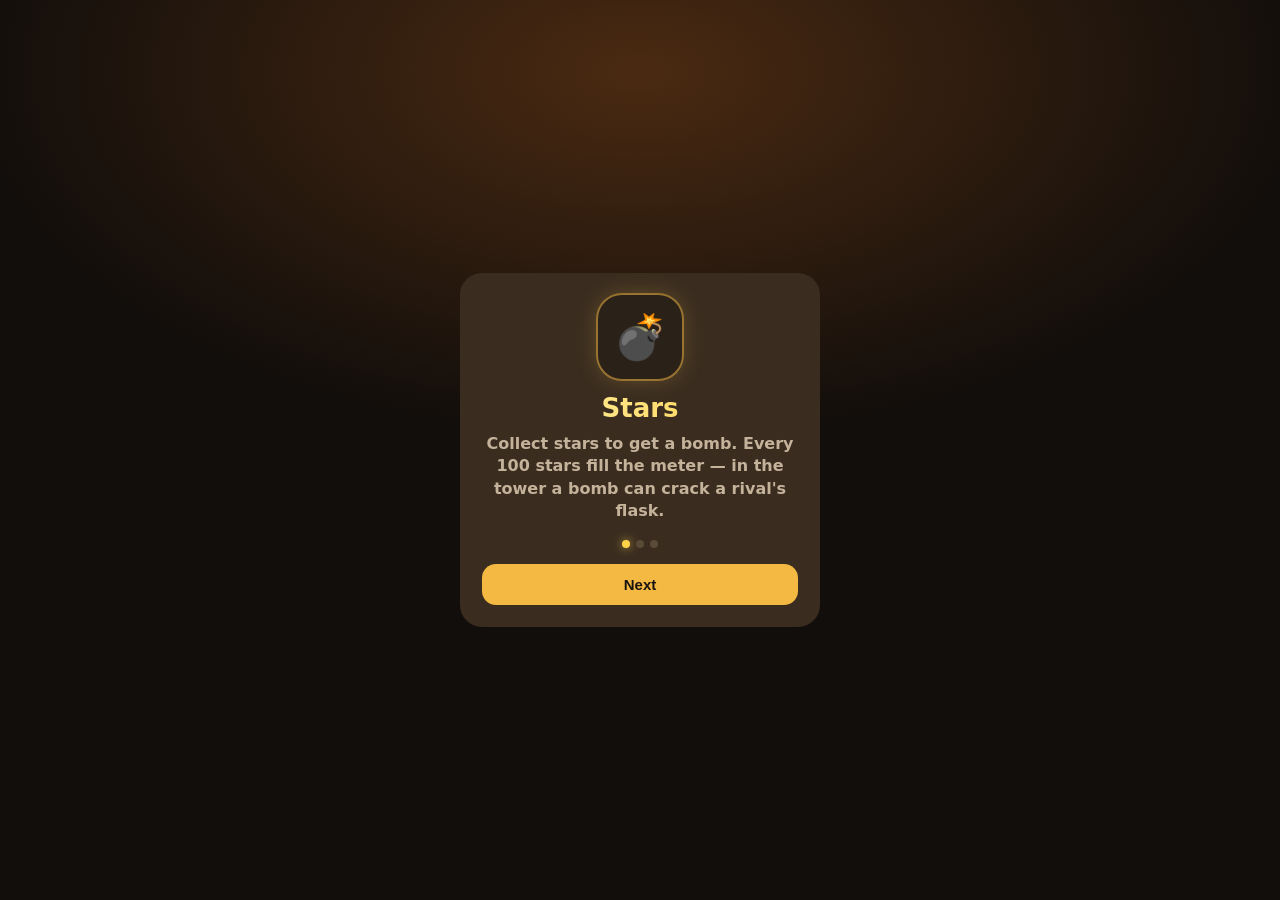
==== commit 8a87c4ae: "Add UA, RU and EN language switch in settings. Co-authored-by: Cursor <cursoragent@cursor.com>" ====
--- a/01-sort/index.html
+++ b/01-sort/index.html
@@ -9,7 +9,7 @@
     <link rel="manifest" href="manifest.json" />
     <link rel="icon" href="icon.svg" type="image/svg+xml" />
     <link rel="apple-touch-icon" href="icon-192.png" />
-    <link rel="stylesheet" href="style.css?v=64" />
+    <link rel="stylesheet" href="style.css?v=71" />
   </head>
   <body class="screen">
     <div class="scene" id="scene" aria-hidden="true">
@@ -23,34 +23,34 @@
     </div>
     <div class="wrap">
       <div class="hud">
-        <button class="tower-back" id="tower-back" type="button" aria-label="Назад">
+        <button class="tower-back" id="tower-back" type="button" aria-label="Назад" data-i18n-aria="back">
           <svg viewBox="0 0 48 48" aria-hidden="true">
             <path fill="none" stroke="currentColor" stroke-width="3.6" stroke-linecap="round" stroke-linejoin="round" d="M16 16h14a9 9 0 1 1 0 18H20"/>
             <path fill="currentColor" d="M18 9.2 8 16.4 18 23.6z"/>
           </svg>
         </button>
-        <button class="burger" id="btn-burger" type="button" aria-label="Меню" aria-expanded="false">
+        <button class="burger" id="btn-burger" type="button" aria-label="Меню" aria-expanded="false" data-i18n-aria="menu">
           <span></span><span></span><span></span>
         </button>
         <div class="hud-stats">
-          <div class="chip star-bomb" id="chip-bomb" title="Звёзды наполняют бомбу. 100 ★ = 💣">
+          <div class="chip star-bomb" id="chip-bomb" title="Звёзды наполняют бомбу. 100 ★ = 💣" data-i18n-title="hud.bomb">
             <span>💣 <span id="hud-bombs">0</span></span>
             <small>★ <span id="hud-stars">0/100</span></small>
           </div>
-          <div class="chip fire" id="chip-fire" title="Заходи каждый день. Огонёк умножает выигрыш">🔥 <span id="hud-streak">0</span><em id="hud-fire-x2" hidden>×2</em></div>
+          <div class="chip fire" id="chip-fire" title="Заходи каждый день. Огонёк умножает выигрыш" data-i18n-title="hud.fire">🔥 <span id="hud-streak">0</span><em id="hud-fire-x2" hidden>×2</em></div>
           <div class="chip coin-chip"><img class="coin" src="coin.svg?v=49" alt="" /><span id="hud-coins">0</span></div>
           <div class="chip hint-chip" id="chip-hints">💡 <span id="hud-hints">0</span></div>
-          <button class="chip league" id="chip-league" type="button" title="Башня" hidden>
+          <button class="chip league" id="chip-league" type="button" title="Башня" data-i18n-title="hud.tower" hidden>
             #<span id="hud-place">—</span>
           </button>
         </div>
         <div class="level" id="level">1</div>
       </div>
       <div class="fly" id="menu-fly" hidden>
-        <button type="button" id="fly-menu">На главный</button>
-        <button type="button" id="fly-settings">Настройки</button>
-        <button type="button" id="fly-shop">Премиум</button>
-        <button type="button" id="fly-skins">Скины</button>
+        <button type="button" id="fly-menu" data-i18n="home">На главный</button>
+        <button type="button" id="fly-settings" data-i18n="settings">Настройки</button>
+        <button type="button" id="fly-shop" data-i18n="premium">Премиум</button>
+        <button type="button" id="fly-skins" data-i18n="skins">Скины</button>
       </div>
       <div class="mission">
         <div class="track-row">
@@ -69,15 +69,15 @@
         <div class="duel" id="duel" hidden>
           <div class="duel-side you">
             <span class="face" id="duel-you-face">Я</span>
-            <span>Ты</span>
+            <span data-i18n="you">Ты</span>
           </div>
           <div class="duel-mid">
             <b>VS</b>
-            <small id="duel-floor">этаж</small>
+            <small id="duel-floor" data-i18n="floor">этаж</small>
           </div>
           <div class="duel-side them">
             <span class="face" id="duel-them-face">?</span>
-            <b id="duel-name">Соперник</b>
+            <b id="duel-name" data-i18n="rival">Соперник</b>
             <small id="duel-meta"></small>
           </div>
         </div>
@@ -91,10 +91,10 @@
       <div class="bar">
         <button class="act" id="undo" type="button">Отмена</button>
         <button class="act" id="hint" type="button">Подсказка</button>
-        <button class="act" id="restart" type="button">Заново</button>
+        <button class="act" id="restart" type="button" data-i18n="restart">Заново</button>
       </div>
       <button class="skin-btn" id="skin" type="button">Скин банки</button>
-      <a class="more" id="more" href="../index.html">Ещё игры — пилот студии</a>
+      <a class="more" id="more" href="../index.html" data-i18n="more">Ещё игры — пилот студии</a>
     </div>
     <div class="overlay screen" id="intro-overlay">
       <div class="card intro-card">
@@ -113,17 +113,17 @@
           <span class="home-jar j2"><i></i><i></i><i></i></span>
           <span class="home-jar j3"><i></i><i></i><i></i><i></i></span>
         </div>
-        <h1 class="home-title">Банки</h1>
-        <p class="home-tag">Перелей цвет. Не оставь себя без хода.</p>
+        <h1 class="home-title" data-i18n="app.title">Банки</h1>
+        <p class="home-tag" data-i18n="app.tag">Перелей цвет. Не оставь себя без хода.</p>
         <button class="home-tile play" id="boot-play" type="button">
-          <b>Играть</b>
+          <b data-i18n="play">Играть</b>
           <span class="play-level" id="home-play-level">ур. 1</span>
         </button>
         <button class="home-tile tower locked" id="boot-tower" type="button">
           <span class="tower-face">
             <span class="tower-main">
               <span class="tower-copy">
-                <b class="tower-name">Башня</b>
+                <b class="tower-name" data-i18n="tower">Башня</b>
                 <small class="tower-call" id="home-tower-meta">Попробуй удержать первое место</small>
               </span>
               <span class="home-tower-stage">
@@ -141,10 +141,10 @@
         </button>
         <div class="home-row">
           <button class="home-mini premium" id="boot-shop" type="button">
-            <b>Наборы</b>
-            <small>Монеты и бомбы</small>
-          </button>
-          <button class="home-gear" id="boot-settings" type="button" aria-label="Настройки">
+            <b data-i18n="packs">Наборы</b>
+            <small data-i18n="packs.sub">Монеты и бомбы</small>
+          </button>
+          <button class="home-gear" id="boot-settings" type="button" aria-label="Настройки" data-i18n-aria="settings">
             <svg viewBox="0 0 48 48" aria-hidden="true">
               <path fill="currentColor" d="M19 4h10l1.6 6.2a14 14 0 0 1 4.6 2.6L41 10l5 8-5.2 3.4a14 14 0 0 1 0 5.2L46 30l-5 8-5.8-2.8a14 14 0 0 1-4.6 2.6L29 44H19l-1.6-6.2a14 14 0 0 1-4.6-2.6L7 38l-5-8 5.2-3.4a14 14 0 0 1 0-5.2L2 18l5-8 5.8 2.8a14 14 0 0 1 4.6-2.6zm5 12a8 8 0 1 0 0 16 8 8 0 0 0 0-16z"/>
             </svg>
@@ -154,54 +154,65 @@
     </div>
     <div class="overlay" id="settings-overlay">
       <div class="card league-card">
-        <h2>Настройки</h2>
+        <h2 data-i18n="settings">Настройки</h2>
         <p class="league-lead" id="set-lead">Как тебе удобнее играть.</p>
         <div class="set-list">
+          <div class="set-row set-lang" id="set-lang-row">
+            <span>
+              <b data-i18n="set.lang">Язык</b>
+              <small data-i18n="set.langSub">Тексты в игре</small>
+            </span>
+            <div class="lang-picks" id="lang-picks">
+              <button type="button" data-lang="uk">UA</button>
+              <button type="button" data-lang="ru">RU</button>
+              <button type="button" data-lang="en">EN</button>
+            </div>
+          </div>
           <button class="set-row" id="set-sound" type="button">
             <span>
-              <b>Звук</b>
-              <small>Капли и победа</small>
+              <b data-i18n="set.sound">Звук</b>
+              <small data-i18n="set.soundSub">Капли и победа</small>
             </span>
             <em id="set-sound-val">Вкл</em>
           </button>
           <button class="set-row" id="set-vibe" type="button">
             <span>
-              <b>Вибрация</b>
-              <small>Отдача в руке</small>
+              <b data-i18n="set.vibe">Вибрация</b>
+              <small data-i18n="set.vibeSub">Отдача в руке</small>
             </span>
             <em id="set-vibe-val">Вкл</em>
           </button>
           <button class="set-row" id="set-juice" type="button">
             <span>
-              <b>Эффекты</b>
-              <small>Брызги и вспышки. Выключи, если тормозит</small>
+              <b data-i18n="set.juice">Эффекты</b>
+              <small data-i18n="set.juiceSub">Брызги и вспышки. Выключи, если тормозит</small>
             </span>
             <em id="set-juice-val">Вкл</em>
           </button>
           <button class="set-row" id="set-hint" type="button">
             <span>
-              <b>Подсказка на старте</b>
-              <small>Первая банка чуть подпрыгнет</small>
+              <b data-i18n="set.hint">Подсказка на старте</b>
+              <small data-i18n="set.hintSub">Первая банка чуть подпрыгнет</small>
             </span>
             <em id="set-hint-val">Вкл</em>
           </button>
           <button class="set-row" id="set-skin" type="button">
             <span>
-              <b>Скин банок</b>
+              <b data-i18n="set.skin">Скин банок</b>
               <small id="set-skin-name">Стекло</small>
             </span>
-            <em>Каталог</em>
+            <em data-i18n="set.catalog">Каталог</em>
           </button>
           <button class="set-row danger" id="set-reset" type="button">
             <span>
-              <b>Сбросить прогресс</b>
-              <small>Уровни, монеты, скины — сначала</small>
+              <b data-i18n="set.reset">Сбросить прогресс</b>
+              <small data-i18n="set.resetSub">Уровни, монеты, скины — сначала</small>
             </span>
             <em id="set-reset-val">Стереть</em>
           </button>
         </div>
         <div class="card-actions">
-          <button class="act primary" id="set-play" type="button">Играть</button>
+          <button class="act primary" id="set-play" type="button" data-i18n="play">Играть</button>
           <button class="act ghost" id="set-close" type="button">К игре</button>
         </div>
       </div>
@@ -209,20 +220,20 @@
     <div class="overlay" id="overlay">
       <div class="win-fx" id="win-fx" aria-hidden="true"></div>
       <div class="card">
-        <h2 id="win-title">Собрал</h2>
+        <h2 id="win-title" data-i18n="win.done">Собрал</h2>
         <div class="win-stars" id="win-stars">
           <span>★</span><span>★</span><span>★</span>
         </div>
-        <p id="win-text">Дальше больше цветов и длиннее ходы.</p>
+        <p id="win-text" data-i18n="win.more">Дальше больше цветов и длиннее ходы.</p>
         <div class="win-cash" id="win-cash">
           <img class="coin" src="coin.svg?v=49" alt="" />
           <b id="win-cash-num">0</b>
         </div>
         <p class="reward" id="win-reward" hidden></p>
         <div class="card-actions">
-          <button class="act primary" id="next" type="button">Дальше</button>
+          <button class="act primary" id="next" type="button" data-i18n="next">Дальше</button>
           <button class="act" id="win-double" type="button">Ролик — удвоить</button>
-          <button class="act" id="win-share" type="button">Показать</button>
+          <button class="act" id="win-share" type="button" data-i18n="win.share">Показать</button>
         </div>
       </div>
     </div>
@@ -235,7 +246,7 @@
           <button class="act primary" id="fail-undo" type="button">Отменить ход</button>
           <button class="act" id="fail-jar" type="button">Ещё банка</button>
           <button class="act" id="fail-keep" type="button">Заново, серия жива</button>
-          <button class="act ghost" id="fail-give" type="button">Сдаться — серия сгорит</button>
+          <button class="act ghost" id="fail-give" type="button" data-i18n="fail.give">Сдаться — серия сгорит</button>
         </div>
       </div>
     </div>
@@ -254,14 +265,14 @@
     <div class="pass-toast" id="pass-toast" aria-live="polite"></div>
     <div class="overlay" id="league-overlay">
       <div class="card league-card">
-        <h2>Лига недели</h2>
+        <h2 data-i18n="league.title">Лига недели</h2>
         <p class="league-lead" id="league-lead">Одни и те же соперники до понедельника. Не онлайн-чат.</p>
         <div class="league-list" id="league-list"></div>
         <div class="card-actions">
-          <button class="act primary" id="league-tower" type="button">Башня</button>
-          <button class="act" id="league-shop" type="button">Магазин монет</button>
-          <button class="act" id="league-race" type="button">Забег</button>
-          <button class="act" id="league-close" type="button">Закрыть</button>
+          <button class="act primary" id="league-tower" type="button" data-i18n="tower">Башня</button>
+          <button class="act" id="league-shop" type="button" data-i18n="league.shop">Магазин монет</button>
+          <button class="act" id="league-race" type="button" data-i18n="league.race">Забег</button>
+          <button class="act" id="league-close" type="button" data-i18n="close">Закрыть</button>
         </div>
       </div>
     </div>
@@ -269,42 +280,50 @@
       <div class="map-panel">
         <p class="map-lead" id="map-lead">Собирай монеты и звёзды для главного сундука в башне тут</p>
         <div class="map-grid" id="map-grid"></div>
-        <button class="act primary map-start" id="map-continue" type="button">Начать</button>
+        <button class="act primary map-start" id="map-continue" type="button" data-i18n="start">Начать</button>
       </div>
     </div>
     <div class="overlay screen" id="pass-overlay">
       <div class="card lock-gate">
         <div class="lock-gate-ico" aria-hidden="true">🔒</div>
-        <h2 class="lock-gate-title">Башня на замке</h2>
-        <p class="lock-gate-call">Сундук недели только для тех, кто накопил на вход</p>
+        <h2 class="lock-gate-title" data-i18n="pass.title">Башня на замке</h2>
+        <p class="lock-gate-call" data-i18n="pass.call">Сундук недели только для тех, кто накопил на вход</p>
         <div class="lock-gate-wallet">
-          <span>В кошельке</span>
+          <span data-i18n="pass.wallet">В кошельке</span>
           <b id="pass-have"></b>
         </div>
-        <p class="lock-gate-need">Вход — 1000 монет</p>
+        <p class="lock-gate-need" data-i18n="pass.need">Вход — 1000 монет</p>
         <p class="lock-gate-miss" id="pass-miss">Не хватает монет</p>
         <div class="card-actions lock-gate-actions">
           <button class="act primary with-coin" id="pass-buy" type="button" hidden>Купить пропуск</button>
-          <button class="act" id="pass-shop" type="button" hidden>В магазин</button>
-          <button class="act ghost lock-gate-back" id="pass-back" type="button">Назад</button>
+          <button class="act" id="pass-shop" type="button" hidden data-i18n="pass.shop">В магазин</button>
+          <button class="act ghost lock-gate-back" id="pass-back" type="button" data-i18n="back">Назад</button>
         </div>
       </div>
     </div>
     <div class="overlay screen" id="tower-overlay">
       <div class="tower-stage">
-        <div class="tower-prize">
-          <span class="tower-chest" aria-hidden="true"><img class="chest-pic big" src="chest.svg?v=49" alt="" /></span>
-          <p class="prize-kicker">В сундуке недели</p>
-          <div class="prize-reel" id="prize-reel">
-            <div class="prize-slide" id="prize-slide"></div>
-          </div>
-          <em id="tower-clock">3д</em>
-        </div>
-        <div class="tower-podium" id="tower-podium"></div>
-        <p class="tower-score" id="tower-score">Твои очки: 0</p>
-        <div class="league-list" id="tower-list"></div>
+        <div class="tower-jackpot">
+          <div class="tower-prize">
+            <span class="tower-chest" aria-hidden="true"><img class="chest-pic big" src="chest.svg?v=49" alt="" /></span>
+            <div class="prize-side">
+              <p class="prize-kicker" data-i18n="prize.kicker">В сундуке недели</p>
+              <div class="prize-reel" id="prize-reel">
+                <div class="prize-slide" id="prize-slide"></div>
+              </div>
+              <em id="tower-clock">3д</em>
+            </div>
+          </div>
+        </div>
+        <div class="tower-heroes">
+          <div class="tower-podium" id="tower-podium"></div>
+        </div>
+        <div class="tower-board">
+          <p class="tower-score" id="tower-score">Твои очки: 0</p>
+          <div class="league-list" id="tower-list"></div>
+        </div>
         <div class="tower-bar">
-          <button class="act primary" id="tower-play" type="button">Играть</button>
+          <button class="act primary" id="tower-play" type="button" data-i18n="play">Играть</button>
         </div>
       </div>
     </div>
@@ -315,86 +334,86 @@
       <div class="tower-tip-arrow up" id="tower-tip-arrow"></div>
       <div class="tower-tip-card" id="tower-tip-card">
         <p id="tower-tip-text"></p>
-        <button class="act primary" id="tower-tip-next" type="button">Дальше</button>
+        <button class="act primary" id="tower-tip-next" type="button" data-i18n="next">Дальше</button>
       </div>
     </div>
     <div class="overlay" id="shop-overlay">
       <div class="card league-card">
-        <h2>Магазин монет</h2>
+        <h2 data-i18n="shop.title">Магазин монет</h2>
         <p class="league-lead" id="shop-lead">Трать на колбы и на помеху другим. Ролик — только если сам включил.</p>
         <div class="shop-list">
           <div class="shop-row pack-jump">
             <div>
-              <b>Наборы за гривны</b>
-              <span>Монеты, бомбы и жирный огонёк</span>
-            </div>
-            <button class="act primary" id="shop-packs" type="button">Витрина</button>
+              <b data-i18n="packs.uah">Наборы за гривны</b>
+              <span data-i18n="packs.uahSub">Монеты, бомбы и жирный огонёк</span>
+            </div>
+            <button class="act primary" id="shop-packs" type="button" data-i18n="packs.vitrine">Витрина</button>
           </div>
           <div class="shop-row">
             <div>
-              <b>Скины банок</b>
-              <span>20 видов. Премиум — за монеты</span>
-            </div>
-            <button class="act" id="shop-skins" type="button">Каталог</button>
+              <b data-i18n="shop.skins">Скины банок</b>
+              <span data-i18n="shop.skinsSub">20 видов. Премиум — за монеты</span>
+            </div>
+            <button class="act" id="shop-skins" type="button" data-i18n="set.catalog">Каталог</button>
           </div>
           <div class="shop-row">
             <div>
-              <b>Запасная колба</b>
-              <span>Откроет закрытую банку без цены уровня</span>
+              <b data-i18n="shop.flask">Запасная колба</b>
+              <span data-i18n="shop.flaskSub">Откроет закрытую банку без цены уровня</span>
             </div>
             <button class="act with-coin" id="shop-flask" type="button"></button>
           </div>
           <div class="shop-row">
             <div>
-              <b>Печать на колбу</b>
-              <span>Обычные монеты. Остановит рост очков</span>
+              <b data-i18n="shop.seal">Печать на колбу</b>
+              <span data-i18n="shop.sealSub">Обычные монеты. Остановит рост очков</span>
             </div>
             <button class="act with-coin" id="shop-seal" type="button"></button>
           </div>
           <div class="shop-row">
             <div>
-              <b>Пачка отмен</b>
-              <span>Две отмены в карман</span>
+              <b data-i18n="shop.undo">Пачка отмен</b>
+              <span data-i18n="shop.undoSub">Две отмены в карман</span>
             </div>
             <button class="act with-coin" id="shop-undo" type="button"></button>
           </div>
           <div class="shop-row">
             <div>
-              <b>Ролик — монеты</b>
+              <b data-i18n="shop.ad">Ролик — монеты</b>
               <span class="with-coin" id="shop-ad-meta"></span>
             </div>
             <button class="act" id="shop-ad" type="button">Смотреть</button>
           </div>
         </div>
         <div class="card-actions">
-          <button class="act ghost" id="shop-close" type="button">Закрыть</button>
-        </div>
-      </div>
-    </div>
-    <button class="pack-ad" id="pack-ad" type="button" aria-label="Наборы">
+          <button class="act ghost" id="shop-close" type="button" data-i18n="close">Закрыть</button>
+        </div>
+      </div>
+    </div>
+    <button class="pack-ad" id="pack-ad" type="button" aria-label="Наборы" data-i18n-aria="packs">
       <span class="pack-ad-shine"></span>
       <span class="pack-ad-ico" id="pack-ad-ico" aria-hidden="true">💰</span>
       <em id="pack-ad-price">200₴</em>
     </button>
-    <button class="pack-ad tower-ad" id="tower-ad" type="button" aria-label="Башня">
+    <button class="pack-ad tower-ad" id="tower-ad" type="button" aria-label="Башня" data-i18n-aria="tower">
       <span class="pack-ad-shine"></span>
       <span class="pack-ad-ico" aria-hidden="true">🏆</span>
-      <em>Башня</em>
+      <em data-i18n="tower">Башня</em>
     </button>
     <div class="overlay" id="pack-overlay">
       <div class="pack-shop">
-        <div class="pack-banner" aria-hidden="true">Наборы</div>
+        <div class="pack-banner" aria-hidden="true" data-i18n="packs.banner">Наборы</div>
         <div class="pack-grid" id="pack-grid"></div>
-        <button class="act ghost" id="pack-close" type="button">Назад</button>
+        <button class="act ghost" id="pack-close" type="button" data-i18n="back">Назад</button>
       </div>
     </div>
     <div class="overlay" id="skins-overlay">
       <div class="card league-card skins-card">
-        <h2>Скины</h2>
+        <h2 data-i18n="skins.title">Скины</h2>
         <p class="league-lead" id="skins-lead">Восемь простых из сундуков. Двенадцать премиум — за монеты.</p>
         <div class="skin-grid" id="skin-grid"></div>
         <div class="card-actions">
-          <button class="act ghost" id="skins-close" type="button">Закрыть</button>
+          <button class="act ghost" id="skins-close" type="button" data-i18n="close">Закрыть</button>
         </div>
       </div>
     </div>
@@ -402,7 +421,7 @@
       <div class="chest-fx" id="chest-fx" aria-hidden="true"></div>
       <div class="card chest-card">
         <div class="chest" id="chest-box"><img class="chest-pic big" src="chest.svg?v=49" alt="" /></div>
-        <h2>Сундук главы</h2>
+        <h2 data-i18n="chest.title">Сундук главы</h2>
         <p id="chest-lead">За десять уровней. Вот что внутри.</p>
         <div class="chest-prize" id="chest-prize">
           <strong id="chest-prize-num">+7</strong>
@@ -413,8 +432,23 @@
         <button class="act primary chest-claim" id="chest-ok" type="button">Забрать</button>
       </div>
     </div>
+    <div class="overlay" id="jackpot-overlay">
+      <div class="chest-fx" id="jackpot-fx" aria-hidden="true"></div>
+      <div class="card chest-card jackpot-card">
+        <div class="chest" id="jackpot-box"><img class="chest-pic big" src="chest.svg?v=49" alt="" /></div>
+        <h2 id="jackpot-title">Ты первый!</h2>
+        <p id="jackpot-lead">Неделя закрыта. Этот приз твой.</p>
+        <div class="jackpot-ico" id="jackpot-ico" aria-hidden="true"></div>
+        <div class="chest-prize jackpot-prize">
+          <strong id="jackpot-prize-num">Приз</strong>
+          <span id="jackpot-prize-word">за первое место</span>
+        </div>
+        <button class="act primary chest-claim" id="jackpot-ok" type="button">Забрать</button>
+      </div>
+    </div>
     <script src="levels.js"></script>
     <script src="pars.js"></script>
-    <script src="game.js?v=64"></script>
+    <script src="lang.js?v=71"></script>
+    <script src="game.js?v=71"></script>
   </body>
 </html>
--- a/01-sort/style.css
+++ b/01-sort/style.css
@@ -172,6 +172,20 @@
   flex-direction: column;
   position: relative;
   z-index: 2;
+}
+
+body.play-fit {
+  overflow: hidden;
+  height: 100dvh;
+}
+
+body.play-fit .wrap {
+  height: 100dvh;
+  min-height: 0;
+  max-height: 100dvh;
+  overflow: hidden;
+  padding-bottom: max(8px, env(safe-area-inset-bottom, 0px));
+  box-sizing: border-box;
 }
 
 .hud {
@@ -924,10 +938,14 @@
 }
 
 #tower-overlay.show {
+  display: flex;
+  flex-direction: column;
   background:
     radial-gradient(90vw 50vh at 50% 0%, #5a2a10 0%, transparent 55%),
     #120e0b;
-  padding: calc(58px + env(safe-area-inset-top, 0px)) 0 0;
+  padding: calc(58px + env(safe-area-inset-top, 0px)) 0 max(8px, env(safe-area-inset-bottom, 0px));
+  height: 100dvh;
+  box-sizing: border-box;
 }
 
 body.tower-open {
@@ -979,29 +997,72 @@
   flex: 1;
   width: min(540px, 100%);
   min-height: 0;
-  height: auto;
+  height: 100%;
   margin: 0 auto;
-  padding: 4px 10px 8px;
+  padding: 4px 10px 0;
   display: flex;
   flex-direction: column;
-  gap: 6px;
+  gap: 8px;
   box-sizing: border-box;
+}
+
+.tower-jackpot {
+  flex: 0 0 auto;
+  padding: 8px 10px;
+  border-radius: 18px;
+  background:
+    radial-gradient(80% 120% at 0% 0%, rgba(255, 210, 74, 0.14), transparent 55%),
+    #24180f;
+  box-shadow: inset 0 0 0 1px rgba(244, 185, 66, 0.28);
+}
+
+.tower-heroes {
+  flex: 0 0 auto;
+  padding: 6px 6px 0;
+  border-radius: 18px 18px 8px 8px;
+  background:
+    linear-gradient(180deg, rgba(42, 32, 22, 0.9), rgba(18, 14, 10, 0.4));
+  box-shadow: inset 0 0 0 1px rgba(255, 236, 200, 0.1);
+}
+
+.tower-board {
+  flex: 1 1 auto;
+  min-height: 0;
+  display: flex;
+  flex-direction: column;
+  border-radius: 16px;
+  background: #1a1410;
+  box-shadow: inset 0 0 0 1px rgba(255, 236, 200, 0.1);
+  overflow: hidden;
 }
 
 .tower-prize {
   flex: 0 0 auto;
-  text-align: center;
+  display: flex;
+  align-items: center;
+  gap: 10px;
+  text-align: left;
+  padding: 0 4px;
 }
 
 .tower-prize .tower-chest,
 .tower-prize .chest-pic.big {
-  width: 72px;
-  height: 72px;
-  margin: 0 auto;
+  flex: 0 0 64px;
+  width: 64px;
+  height: 64px;
+  margin: 0;
+}
+
+.prize-side {
+  flex: 1;
+  min-width: 0;
+  display: flex;
+  flex-direction: column;
+  align-items: flex-start;
 }
 
 .tower-prize .prize-kicker {
-  margin: 2px 0 4px;
+  margin: 0 0 2px;
   font-size: 11px;
   font-weight: 800;
   letter-spacing: 0.12em;
@@ -1010,17 +1071,18 @@
 }
 
 .prize-reel {
-  height: 58px;
+  width: 100%;
+  height: 46px;
   overflow: hidden;
 }
 
 .prize-slide {
   display: flex;
   align-items: center;
-  justify-content: center;
-  gap: 10px;
-  min-height: 58px;
-  padding: 0 8px;
+  justify-content: flex-start;
+  gap: 8px;
+  min-height: 46px;
+  padding: 0;
 }
 
 .prize-slide.swap {
@@ -1028,9 +1090,9 @@
 }
 
 .prize-ico {
-  flex: 0 0 44px;
-  width: 44px;
-  height: 44px;
+  flex: 0 0 38px;
+  width: 38px;
+  height: 38px;
   display: flex;
   align-items: center;
   justify-content: center;
@@ -1115,7 +1177,7 @@
 .tower-prize #tower-clock {
   display: block;
   margin-top: 2px;
-  font-size: 28px;
+  font-size: 22px;
   font-style: normal;
   font-weight: 900;
   letter-spacing: 0.04em;
@@ -1129,9 +1191,9 @@
   display: flex;
   align-items: flex-end;
   justify-content: center;
-  gap: 8px;
-  min-height: 176px;
-  padding: 4px 2px 0;
+  gap: 6px;
+  min-height: 0;
+  padding: 2px 2px 0;
 }
 
 .podium-slot {
@@ -1179,16 +1241,16 @@
 }
 
 .podium-medal {
-  width: 34px;
-  height: 34px;
-  margin-bottom: 2px;
+  width: 28px;
+  height: 28px;
+  margin-bottom: 0;
   animation: podiumFloat 2s ease-in-out infinite;
   filter: drop-shadow(0 6px 8px rgba(0, 0, 0, 0.35));
 }
 
 .podium-slot.p1 .podium-medal {
-  width: 46px;
-  height: 46px;
+  width: 38px;
+  height: 38px;
   animation: podiumCrown 1.5s ease-in-out infinite;
   filter: drop-shadow(0 0 10px rgba(255, 210, 74, 0.7));
 }
@@ -1200,8 +1262,8 @@
 }
 
 .podium-face {
-  width: 40px;
-  height: 40px;
+  width: 34px;
+  height: 34px;
   border-radius: 50%;
   display: flex;
   align-items: center;
@@ -1213,9 +1275,9 @@
 }
 
 .podium-slot.p1 .podium-face {
-  width: 52px;
-  height: 52px;
-  font-size: 24px;
+  width: 44px;
+  height: 44px;
+  font-size: 20px;
   box-shadow:
     0 0 0 3px #ffd24a,
     0 0 16px rgba(255, 210, 74, 0.55);
@@ -1247,7 +1309,7 @@
 .podium-stand {
   position: relative;
   width: 100%;
-  margin-top: 6px;
+  margin-top: 4px;
   border-radius: 12px 12px 4px 4px;
   overflow: hidden;
   display: flex;
@@ -1265,18 +1327,18 @@
 }
 
 .podium-slot.p1 .podium-stand {
-  height: 54px;
+  height: 42px;
   background: linear-gradient(180deg, #ffe27a, #c48418 55%, #7a4e08);
   box-shadow: 0 0 18px rgba(255, 210, 74, 0.4);
 }
 
 .podium-slot.p2 .podium-stand {
-  height: 40px;
+  height: 32px;
   background: linear-gradient(180deg, #ececf4, #9a9aa8 55%, #5a5a66);
 }
 
 .podium-slot.p3 .podium-stand {
-  height: 32px;
+  height: 26px;
   background: linear-gradient(180deg, #f0b06a, #b86a32 55%, #6a3414);
 }
 
@@ -1290,7 +1352,7 @@
   color: #1a1410;
 }
 
-.podium-slot.p1 em { font-size: 28px; }
+.podium-slot.p1 em { font-size: 24px; }
 
 .podium-spark {
   display: none;
@@ -1331,12 +1393,12 @@
 }
 
 .podium-slot .hits {
-  margin-top: 4px;
+  margin-top: 2px;
 }
 
 .podium-slot .hit {
-  width: 28px;
-  height: 28px;
+  width: 22px;
+  height: 22px;
 }
 
 @keyframes podiumIn {
@@ -1397,10 +1459,13 @@
 #tower-overlay .tower-score {
   flex: 0 0 auto;
   margin: 0;
+  padding: 7px 10px;
   text-align: center;
   font-size: 13px;
   font-weight: 800;
   color: #ffe08a;
+  background: rgba(42, 28, 14, 0.7);
+  box-shadow: 0 1px 0 rgba(255, 210, 74, 0.12);
 }
 
 #tower-overlay #tower-list {
@@ -1408,10 +1473,18 @@
   min-height: 0;
   max-height: none;
   margin: 0;
+  padding: 6px;
+  overflow: auto;
+  -webkit-overflow-scrolling: touch;
+}
+
+#tower-overlay #tower-list .league-row {
+  padding: 6px 8px;
 }
 
 .tower-bar {
   flex: 0 0 auto;
+  padding-top: 2px;
 }
 
 .tower-bar #tower-play {
@@ -1771,12 +1844,15 @@
   align-items: stretch;
   gap: 8px;
   flex: 1;
-  min-height: 220px;
+  min-height: 0;
+  overflow: hidden;
 }
 
 .play-row .board {
   flex: 1 1 auto;
   min-width: 0;
+  min-height: 0;
+  height: 100%;
 }
 
 .tower-sq {
@@ -2077,14 +2153,21 @@
 }
 
 .board {
+  --jar-w: 62px;
+  --jar-h: 176px;
+  --jar-gap-x: 16px;
+  --jar-gap-y: 14px;
+  --layer-h: 34px;
   flex: 1;
   display: flex;
   flex-wrap: wrap;
   justify-content: center;
   align-content: center;
-  gap: 14px 16px;
-  padding: 8px 0 28px;
+  gap: var(--jar-gap-y) var(--jar-gap-x);
+  padding: 4px 0 8px;
   position: relative;
+  min-height: 0;
+  overflow: hidden;
 }
 
 .board::after {
@@ -2107,8 +2190,8 @@
 }
 
 .jar {
-  width: 62px;
-  height: 176px;
+  width: var(--jar-w);
+  height: var(--jar-h);
   border: 0;
   padding: 10px 8px 8px;
   border-radius: 12px 12px 28px 28px;
@@ -2164,7 +2247,7 @@
 }
 
 .layer {
-  height: 34px;
+  height: var(--layer-h);
   border-radius: 8px;
   box-shadow:
     inset 0 2px 0 rgba(255, 255, 255, 0.28),
@@ -3214,7 +3297,6 @@
 
 #tower-overlay #tower-list {
   max-height: none;
-  overflow: auto;
 }
 
 .tower-top small {
@@ -3471,6 +3553,36 @@
   animation: jarIn 0.28s cubic-bezier(0.2, 1.3, 0.3, 1);
 }
 
+.set-row.set-lang {
+  cursor: default;
+}
+
+.lang-picks {
+  display: flex;
+  gap: 6px;
+  flex: 0 0 auto;
+}
+
+.lang-picks button {
+  min-width: 42px;
+  border: 0;
+  border-radius: 10px;
+  padding: 8px 10px;
+  font: inherit;
+  font-weight: 800;
+  letter-spacing: 0.04em;
+  background: #1a1410;
+  color: var(--muted);
+  cursor: pointer;
+}
+
+.lang-picks button.on {
+  background: var(--accent);
+  color: #1a1410;
+  transform: scale(1.06);
+  box-shadow: 0 0 14px rgba(244, 185, 66, 0.45);
+}
+
 body.quiet .scene-motes,
 body.quiet .scene-caustic {
   display: none;
@@ -3481,12 +3593,14 @@
   animation: none;
 }
 
-#chest-overlay {
+#chest-overlay,
+#jackpot-overlay {
   z-index: 60;
   overflow: hidden;
 }
 
-#chest-overlay.show {
+#chest-overlay.show,
+#jackpot-overlay.show {
   background: linear-gradient(180deg, rgba(10, 8, 6, 0.18) 0 58px, rgba(10, 8, 6, 0.7) 92px);
   align-items: flex-start;
   padding-top: 70px;
@@ -3519,6 +3633,28 @@
 .chest-card {
   border: 2px solid rgba(255, 210, 74, 0.55);
   box-shadow: 0 0 36px rgba(255, 196, 64, 0.28);
+}
+
+.jackpot-card .jackpot-ico {
+  display: flex;
+  justify-content: center;
+  margin: 4px 0 8px;
+  font-size: 42px;
+  line-height: 1;
+}
+
+.jackpot-card .jackpot-ico .prize-coin,
+.jackpot-card .jackpot-ico .prize-chest {
+  width: 52px;
+  height: 52px;
+  object-fit: contain;
+}
+
+.jackpot-card .jackpot-prize strong {
+  font-size: 28px;
+  line-height: 1.15;
+  letter-spacing: 0;
+  text-transform: none;
 }
 
 .chest-prize {
